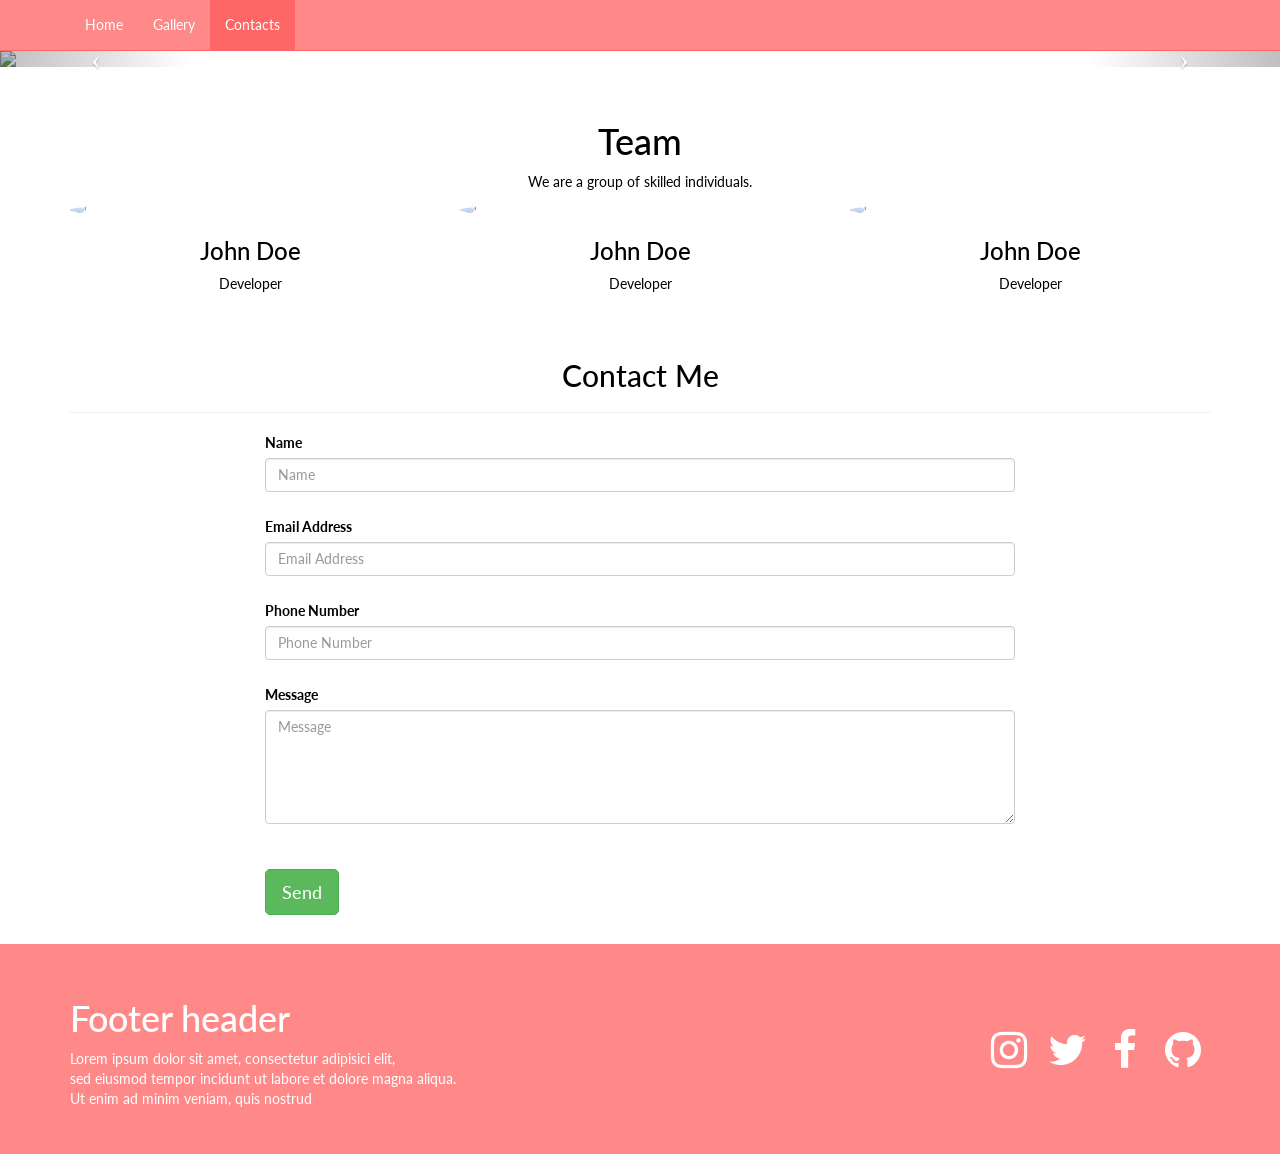
==== contacts.html @ 43731287 "Create contacts.html" ====
<html><head>
    <meta charset="utf-8">
    <meta name="viewport" content="width=device-width, initial-scale=1">
    <script type="text/javascript" src="http://cdnjs.cloudflare.com/ajax/libs/jquery/2.0.3/jquery.min.js"></script>
    <script type="text/javascript" src="http://netdna.bootstrapcdn.com/bootstrap/3.3.4/js/bootstrap.min.js"></script>
    <link href="http://cdnjs.cloudflare.com/ajax/libs/font-awesome/4.3.0/css/font-awesome.min.css" rel="stylesheet" type="text/css">
    <link href="index.css" rel="stylesheet" type="text/css">
  </head><body>
    <div class="navbar navbar-default navbar-static-top">
      <div class="container">
        <div class="navbar-header">
          <button type="button" class="navbar-toggle" data-toggle="collapse" data-target="#navbar-ex-collapse">
            <span class="sr-only">Toggle navigation</span>
            <span class="icon-bar"></span>
            <span class="icon-bar"></span>
            <span class="icon-bar"></span>
          </button>
        </div>
        <div class="collapse navbar-collapse" id="navbar-ex-collapse">
          <ul class="nav navbar-left navbar-nav">
            <li class="">
              <a href="index.html">Home</a>
            </li>
            <li>
              <a href="gallery.html">Gallery</a>
            </li>
            <li class="active">
              <a href="#">Contacts</a>
            </li>
          </ul>
        </div>
      </div>
    </div>
    <div id="fullcarousel-example" data-interval="false" class="carousel slide" data-ride="carousel">
      <div class="carousel-inner">
        <div class="item">
          <img src="images/beautiful-night-city.jpeg">
          <div class="carousel-caption">
            <h2>Title</h2>
            <p>Description</p>
          </div>
        </div>
        <div class="item">
          <img src="images/beautiful-viking-ship.jpg">
          <div class="carousel-caption">
            <h2>Title</h2>
            <p>Description</p>
          </div>
        </div>
        <div class="item active">
          <img src="images/green-yellow-field.jpg">
          <div class="carousel-caption">
            <h2>Title</h2>
            <p>Description</p>
          </div>
        </div>
      </div>
      <a class="left carousel-control" href="#fullcarousel-example" data-slide="prev"><i class="icon-prev fa fa-angle-left"></i></a>
      <a class="right carousel-control" href="#fullcarousel-example" data-slide="next"><i class="icon-next fa fa-angle-right"></i></a>
    </div>
    <div class="section">
      <div class="container">
        <div class="row">
          <div class="col-md-12">
            <h1 class="text-center">Team</h1>
            <p class="text-center">We are a group of skilled individuals.</p>
          </div>
        </div>
        <div class="row">
          <div class="col-md-4">
            <img src="http://pingendo.github.io/pingendo-bootstrap/assets/user_placeholder.png" class="center-block img-circle img-responsive">
            <h3 class="text-center">John Doe</h3>
            <p class="text-center">Developer</p>
          </div>
          <div class="col-md-4">
            <img src="http://pingendo.github.io/pingendo-bootstrap/assets/user_placeholder.png" class="center-block img-circle img-responsive">
            <h3 class="text-center">John Doe</h3>
            <p class="text-center">Developer</p>
          </div>
          <div class="col-md-4">
            <img src="http://pingendo.github.io/pingendo-bootstrap/assets/user_placeholder.png" class="center-block img-circle img-responsive">
            <h3 class="text-center">John Doe</h3>
            <p class="text-center">Developer</p>
          </div>
        </div>
      </div>
    </div>
    <!-- Contact Section -->
    <section id="contact">
      <div class="container">
        <div class="row">
          <div class="col-lg-12 text-center">
            <h2>Contact Me</h2>
            <hr class="star-primary">
          </div>
        </div>
        <div class="row">
          <div class="col-lg-8 col-lg-offset-2">
            <!-- To configure the contact form email address, go to mail/contact_me.php
            and update the email address in the PHP file on line 19. -->
            <!-- The form should work on most web servers, but if the form is not
            working you may need to configure your web server differently. -->
            <form name="sentMessage" id="contactForm" novalidate="">
              <div class="row control-group">
                <div class="form-group col-xs-12 floating-label-form-group controls">
                  <label>Name</label>
                  <input type="text" class="form-control" placeholder="Name" id="name" required="" data-validation-required-message="Please enter your name.">
                  <p class="help-block text-danger"></p>
                </div>
              </div>
              <div class="row control-group">
                <div class="form-group col-xs-12 floating-label-form-group controls">
                  <label>Email Address</label>
                  <input type="email" class="form-control" placeholder="Email Address" id="email" required="" data-validation-required-message="Please enter your email address.">
                  <p class="help-block text-danger"></p>
                </div>
              </div>
              <div class="row control-group">
                <div class="form-group col-xs-12 floating-label-form-group controls">
                  <label>Phone Number</label>
                  <input type="tel" class="form-control" placeholder="Phone Number" id="phone" required="" data-validation-required-message="Please enter your phone number.">
                  <p class="help-block text-danger"></p>
                </div>
              </div>
              <div class="row control-group">
                <div class="form-group col-xs-12 floating-label-form-group controls">
                  <label>Message</label>
                  <textarea rows="5" class="form-control" placeholder="Message" id="message" required="" data-validation-required-message="Please enter a message."></textarea>
                  <p class="help-block text-danger"></p>
                </div>
              </div>
              <br>
              <div id="success"></div>
              <div class="row">
                <div class="form-group col-xs-12">
                  <button type="submit" class="btn btn-success btn-lg">Send</button>
                </div>
              </div>
            </form>
          </div>
        </div>
      </div>
    </section>
    <!-- Contact Section End -->
    <footer class="section section-primary">
      <div class="container">
        <div class="row">
          <div class="col-sm-6">
            <h1>Footer header</h1>
            <p>Lorem ipsum dolor sit amet, consectetur adipisici elit,
              <br>sed eiusmod tempor incidunt ut labore et dolore magna aliqua.
              <br>Ut enim ad minim veniam, quis nostrud</p>
          </div>
          <div class="col-sm-6">
            <p class="text-info text-right">
              <br>
              <br>
            </p>
            <div class="row">
              <div class="col-md-12 hidden-lg hidden-md hidden-sm text-left">
                <a href="#"><i class="fa fa-3x fa-fw fa-instagram text-inverse"></i></a>
                <a href="#"><i class="fa fa-3x fa-fw fa-twitter text-inverse"></i></a>
                <a href="#"><i class="fa fa-3x fa-fw fa-facebook text-inverse"></i></a>
                <a href="#"><i class="fa fa-3x fa-fw fa-github text-inverse"></i></a>
              </div>
            </div>
            <div class="row">
              <div class="col-md-12 hidden-xs text-right">
                <a href="#"><i class="fa fa-3x fa-fw fa-instagram text-inverse"></i></a>
                <a href="#"><i class="fa fa-3x fa-fw fa-twitter text-inverse"></i></a>
                <a href="#"><i class="fa fa-3x fa-fw fa-facebook text-inverse"></i></a>
                <a href="#"><i class="fa fa-3x fa-fw fa-github text-inverse"></i></a>
              </div>
            </div>
          </div>
        </div>
      </div>
    </footer>
  

</body></html>
---- index.css ----
@import url('https://fonts.googleapis.com/css?family=Lato|Lato');
/*!
 * Default theme for Pingendo 
 * Homepage: http://pingendo.com  
 * Copyright 2015 Pingendo 
 * Licensed under MIT 
 * Based on Bootstrap v3.3.4
*/
/* Add custom CSS classes here 
 * 
 * img {
 *   box-shadow : 0px 0px 10px black !important;
 * }
*/
/*! normalize.css v3.0.2 | MIT License | git.io/normalize */
html {
  font-family: sans-serif;
  -ms-text-size-adjust: 100%;
  -webkit-text-size-adjust: 100%;
}
body {
  margin: 0;
}
article,
aside,
details,
figcaption,
figure,
footer,
header,
hgroup,
main,
menu,
nav,
section,
summary {
  display: block;
}
audio,
canvas,
progress,
video {
  display: inline-block;
  vertical-align: baseline;
}
audio:not([controls]) {
  display: none;
  height: 0;
}
[hidden],
template {
  display: none;
}
a {
  background-color: transparent;
}
a:active,
a:hover {
  outline: 0;
}
abbr[title] {
  border-bottom: 1px dotted;
}
b,
strong {
  font-weight: bold;
}
dfn {
  font-style: italic;
}
h1 {
  font-size: 2em;
  margin: 0.67em 0;
}
mark {
  background: #ff0;
  color: #000;
}
small {
  font-size: 80%;
}
sub,
sup {
  font-size: 75%;
  line-height: 0;
  position: relative;
  vertical-align: baseline;
}
sup {
  top: -0.5em;
}
sub {
  bottom: -0.25em;
}
img {
  border: 0;
}
svg:not(:root) {
  overflow: hidden;
}
figure {
  margin: 1em 40px;
}
hr {
  -moz-box-sizing: content-box;
  box-sizing: content-box;
  height: 0;
}
pre {
  overflow: auto;
}
code,
kbd,
pre,
samp {
  font-family: monospace, monospace;
  font-size: 1em;
}
button,
input,
optgroup,
select,
textarea {
  color: inherit;
  font: inherit;
  margin: 0;
}
button {
  overflow: visible;
}
button,
select {
  text-transform: none;
}
button,
html input[type="button"],
input[type="reset"],
input[type="submit"] {
  -webkit-appearance: button;
  cursor: pointer;
}
button[disabled],
html input[disabled] {
  cursor: default;
}
button::-moz-focus-inner,
input::-moz-focus-inner {
  border: 0;
  padding: 0;
}
input {
  line-height: normal;
}
input[type="checkbox"],
input[type="radio"] {
  box-sizing: border-box;
  padding: 0;
}
input[type="number"]::-webkit-inner-spin-button,
input[type="number"]::-webkit-outer-spin-button {
  height: auto;
}
input[type="search"] {
  -webkit-appearance: textfield;
  -moz-box-sizing: content-box;
  -webkit-box-sizing: content-box;
  box-sizing: content-box;
}
input[type="search"]::-webkit-search-cancel-button,
input[type="search"]::-webkit-search-decoration {
  -webkit-appearance: none;
}
fieldset {
  border: 1px solid #c0c0c0;
  margin: 0 2px;
  padding: 0.35em 0.625em 0.75em;
}
legend {
  border: 0;
  padding: 0;
}
textarea {
  overflow: auto;
}
optgroup {
  font-weight: bold;
}
table {
  border-collapse: collapse;
  border-spacing: 0;
}
td,
th {
  padding: 0;
}
/*! Source: https://github.com/h5bp/html5-boilerplate/blob/master/src/css/main.css */
@media print {
  *,
  *:before,
  *:after {
    background: transparent !important;
    color: #000 !important;
    box-shadow: none !important;
    text-shadow: none !important;
  }
  a,
  a:visited {
    text-decoration: underline;
  }
  a[href]:after {
    content: " (" attr(href) ")";
  }
  abbr[title]:after {
    content: " (" attr(title) ")";
  }
  a[href^="#"]:after,
  a[href^="javascript:"]:after {
    content: "";
  }
  pre,
  blockquote {
    border: 1px solid #999;
    page-break-inside: avoid;
  }
  thead {
    display: table-header-group;
  }
  tr,
  img {
    page-break-inside: avoid;
  }
  img {
    max-width: 100% !important;
  }
  p,
  h2,
  h3 {
    orphans: 3;
    widows: 3;
  }
  h2,
  h3 {
    page-break-after: avoid;
  }
  select {
    background: #fff !important;
  }
  .navbar {
    display: none;
  }
  .btn > .caret,
  .dropup > .btn > .caret {
    border-top-color: #000 !important;
  }
  .label {
    border: 1px solid #000;
  }
  .table {
    border-collapse: collapse !important;
  }
  .table td,
  .table th {
    background-color: #fff !important;
  }
  .table-bordered th,
  .table-bordered td {
    border: 1px solid #ddd !important;
  }
}
@font-face {
  font-family: 'Glyphicons Halflings';
  src: url('../fonts/glyphicons-halflings-regular.eot');
  src: url('../fonts/glyphicons-halflings-regular.eot?#iefix') format('embedded-opentype'), url('../fonts/glyphicons-halflings-regular.woff2') format('woff2'), url('../fonts/glyphicons-halflings-regular.woff') format('woff'), url('../fonts/glyphicons-halflings-regular.ttf') format('truetype'), url('../fonts/glyphicons-halflings-regular.svg#glyphicons_halflingsregular') format('svg');
}
.glyphicon {
  position: relative;
  top: 1px;
  display: inline-block;
  font-family: 'Glyphicons Halflings';
  font-style: normal;
  font-weight: normal;
  line-height: 1;
  -webkit-font-smoothing: antialiased;
  -moz-osx-font-smoothing: grayscale;
}
.glyphicon-asterisk:before {
  content: "\2a";
}
.glyphicon-plus:before {
  content: "\2b";
}
.glyphicon-euro:before,
.glyphicon-eur:before {
  content: "\20ac";
}
.glyphicon-minus:before {
  content: "\2212";
}
.glyphicon-cloud:before {
  content: "\2601";
}
.glyphicon-envelope:before {
  content: "\2709";
}
.glyphicon-pencil:before {
  content: "\270f";
}
.glyphicon-glass:before {
  content: "\e001";
}
.glyphicon-music:before {
  content: "\e002";
}
.glyphicon-search:before {
  content: "\e003";
}
.glyphicon-heart:before {
  content: "\e005";
}
.glyphicon-star:before {
  content: "\e006";
}
.glyphicon-star-empty:before {
  content: "\e007";
}
.glyphicon-user:before {
  content: "\e008";
}
.glyphicon-film:before {
  content: "\e009";
}
.glyphicon-th-large:before {
  content: "\e010";
}
.glyphicon-th:before {
  content: "\e011";
}
.glyphicon-th-list:before {
  content: "\e012";
}
.glyphicon-ok:before {
  content: "\e013";
}
.glyphicon-remove:before {
  content: "\e014";
}
.glyphicon-zoom-in:before {
  content: "\e015";
}
.glyphicon-zoom-out:before {
  content: "\e016";
}
.glyphicon-off:before {
  content: "\e017";
}
.glyphicon-signal:before {
  content: "\e018";
}
.glyphicon-cog:before {
  content: "\e019";
}
.glyphicon-trash:before {
  content: "\e020";
}
.glyphicon-home:before {
  content: "\e021";
}
.glyphicon-file:before {
  content: "\e022";
}
.glyphicon-time:before {
  content: "\e023";
}
.glyphicon-road:before {
  content: "\e024";
}
.glyphicon-download-alt:before {
  content: "\e025";
}
.glyphicon-download:before {
  content: "\e026";
}
.glyphicon-upload:before {
  content: "\e027";
}
.glyphicon-inbox:before {
  content: "\e028";
}
.glyphicon-play-circle:before {
  content: "\e029";
}
.glyphicon-repeat:before {
  content: "\e030";
}
.glyphicon-refresh:before {
  content: "\e031";
}
.glyphicon-list-alt:before {
  content: "\e032";
}
.glyphicon-lock:before {
  content: "\e033";
}
.glyphicon-flag:before {
  content: "\e034";
}
.glyphicon-headphones:before {
  content: "\e035";
}
.glyphicon-volume-off:before {
  content: "\e036";
}
.glyphicon-volume-down:before {
  content: "\e037";
}
.glyphicon-volume-up:before {
  content: "\e038";
}
.glyphicon-qrcode:before {
  content: "\e039";
}
.glyphicon-barcode:before {
  content: "\e040";
}
.glyphicon-tag:before {
  content: "\e041";
}
.glyphicon-tags:before {
  content: "\e042";
}
.glyphicon-book:before {
  content: "\e043";
}
.glyphicon-bookmark:before {
  content: "\e044";
}
.glyphicon-print:before {
  content: "\e045";
}
.glyphicon-camera:before {
  content: "\e046";
}
.glyphicon-font:before {
  content: "\e047";
}
.glyphicon-bold:before {
  content: "\e048";
}
.glyphicon-italic:before {
  content: "\e049";
}
.glyphicon-text-height:before {
  content: "\e050";
}
.glyphicon-text-width:before {
  content: "\e051";
}
.glyphicon-align-left:before {
  content: "\e052";
}
.glyphicon-align-center:before {
  content: "\e053";
}
.glyphicon-align-right:before {
  content: "\e054";
}
.glyphicon-align-justify:before {
  content: "\e055";
}
.glyphicon-list:before {
  content: "\e056";
}
.glyphicon-indent-left:before {
  content: "\e057";
}
.glyphicon-indent-right:before {
  content: "\e058";
}
.glyphicon-facetime-video:before {
  content: "\e059";
}
.glyphicon-picture:before {
  content: "\e060";
}
.glyphicon-map-marker:before {
  content: "\e062";
}
.glyphicon-adjust:before {
  content: "\e063";
}
.glyphicon-tint:before {
  content: "\e064";
}
.glyphicon-edit:before {
  content: "\e065";
}
.glyphicon-share:before {
  content: "\e066";
}
.glyphicon-check:before {
  content: "\e067";
}
.glyphicon-move:before {
  content: "\e068";
}
.glyphicon-step-backward:before {
  content: "\e069";
}
.glyphicon-fast-backward:before {
  content: "\e070";
}
.glyphicon-backward:before {
  content: "\e071";
}
.glyphicon-play:before {
  content: "\e072";
}
.glyphicon-pause:before {
  content: "\e073";
}
.glyphicon-stop:before {
  content: "\e074";
}
.glyphicon-forward:before {
  content: "\e075";
}
.glyphicon-fast-forward:before {
  content: "\e076";
}
.glyphicon-step-forward:before {
  content: "\e077";
}
.glyphicon-eject:before {
  content: "\e078";
}
.glyphicon-chevron-left:before {
  content: "\e079";
}
.glyphicon-chevron-right:before {
  content: "\e080";
}
.glyphicon-plus-sign:before {
  content: "\e081";
}
.glyphicon-minus-sign:before {
  content: "\e082";
}
.glyphicon-remove-sign:before {
  content: "\e083";
}
.glyphicon-ok-sign:before {
  content: "\e084";
}
.glyphicon-question-sign:before {
  content: "\e085";
}
.glyphicon-info-sign:before {
  content: "\e086";
}
.glyphicon-screenshot:before {
  content: "\e087";
}
.glyphicon-remove-circle:before {
  content: "\e088";
}
.glyphicon-ok-circle:before {
  content: "\e089";
}
.glyphicon-ban-circle:before {
  content: "\e090";
}
.glyphicon-arrow-left:before {
  content: "\e091";
}
.glyphicon-arrow-right:before {
  content: "\e092";
}
.glyphicon-arrow-up:before {
  content: "\e093";
}
.glyphicon-arrow-down:before {
  content: "\e094";
}
.glyphicon-share-alt:before {
  content: "\e095";
}
.glyphicon-resize-full:before {
  content: "\e096";
}
.glyphicon-resize-small:before {
  content: "\e097";
}
.glyphicon-exclamation-sign:before {
  content: "\e101";
}
.glyphicon-gift:before {
  content: "\e102";
}
.glyphicon-leaf:before {
  content: "\e103";
}
.glyphicon-fire:before {
  content: "\e104";
}
.glyphicon-eye-open:before {
  content: "\e105";
}
.glyphicon-eye-close:before {
  content: "\e106";
}
.glyphicon-warning-sign:before {
  content: "\e107";
}
.glyphicon-plane:before {
  content: "\e108";
}
.glyphicon-calendar:before {
  content: "\e109";
}
.glyphicon-random:before {
  content: "\e110";
}
.glyphicon-comment:before {
  content: "\e111";
}
.glyphicon-magnet:before {
  content: "\e112";
}
.glyphicon-chevron-up:before {
  content: "\e113";
}
.glyphicon-chevron-down:before {
  content: "\e114";
}
.glyphicon-retweet:before {
  content: "\e115";
}
.glyphicon-shopping-cart:before {
  content: "\e116";
}
.glyphicon-folder-close:before {
  content: "\e117";
}
.glyphicon-folder-open:before {
  content: "\e118";
}
.glyphicon-resize-vertical:before {
  content: "\e119";
}
.glyphicon-resize-horizontal:before {
  content: "\e120";
}
.glyphicon-hdd:before {
  content: "\e121";
}
.glyphicon-bullhorn:before {
  content: "\e122";
}
.glyphicon-bell:before {
  content: "\e123";
}
.glyphicon-certificate:before {
  content: "\e124";
}
.glyphicon-thumbs-up:before {
  content: "\e125";
}
.glyphicon-thumbs-down:before {
  content: "\e126";
}
.glyphicon-hand-right:before {
  content: "\e127";
}
.glyphicon-hand-left:before {
  content: "\e128";
}
.glyphicon-hand-up:before {
  content: "\e129";
}
.glyphicon-hand-down:before {
  content: "\e130";
}
.glyphicon-circle-arrow-right:before {
  content: "\e131";
}
.glyphicon-circle-arrow-left:before {
  content: "\e132";
}
.glyphicon-circle-arrow-up:before {
  content: "\e133";
}
.glyphicon-circle-arrow-down:before {
  content: "\e134";
}
.glyphicon-globe:before {
  content: "\e135";
}
.glyphicon-wrench:before {
  content: "\e136";
}
.glyphicon-tasks:before {
  content: "\e137";
}
.glyphicon-filter:before {
  content: "\e138";
}
.glyphicon-briefcase:before {
  content: "\e139";
}
.glyphicon-fullscreen:before {
  content: "\e140";
}
.glyphicon-dashboard:before {
  content: "\e141";
}
.glyphicon-paperclip:before {
  content: "\e142";
}
.glyphicon-heart-empty:before {
  content: "\e143";
}
.glyphicon-link:before {
  content: "\e144";
}
.glyphicon-phone:before {
  content: "\e145";
}
.glyphicon-pushpin:before {
  content: "\e146";
}
.glyphicon-usd:before {
  content: "\e148";
}
.glyphicon-gbp:before {
  content: "\e149";
}
.glyphicon-sort:before {
  content: "\e150";
}
.glyphicon-sort-by-alphabet:before {
  content: "\e151";
}
.glyphicon-sort-by-alphabet-alt:before {
  content: "\e152";
}
.glyphicon-sort-by-order:before {
  content: "\e153";
}
.glyphicon-sort-by-order-alt:before {
  content: "\e154";
}
.glyphicon-sort-by-attributes:before {
  content: "\e155";
}
.glyphicon-sort-by-attributes-alt:before {
  content: "\e156";
}
.glyphicon-unchecked:before {
  content: "\e157";
}
.glyphicon-expand:before {
  content: "\e158";
}
.glyphicon-collapse-down:before {
  content: "\e159";
}
.glyphicon-collapse-up:before {
  content: "\e160";
}
.glyphicon-log-in:before {
  content: "\e161";
}
.glyphicon-flash:before {
  content: "\e162";
}
.glyphicon-log-out:before {
  content: "\e163";
}
.glyphicon-new-window:before {
  content: "\e164";
}
.glyphicon-record:before {
  content: "\e165";
}
.glyphicon-save:before {
  content: "\e166";
}
.glyphicon-open:before {
  content: "\e167";
}
.glyphicon-saved:before {
  content: "\e168";
}
.glyphicon-import:before {
  content: "\e169";
}
.glyphicon-export:before {
  content: "\e170";
}
.glyphicon-send:before {
  content: "\e171";
}
.glyphicon-floppy-disk:before {
  content: "\e172";
}
.glyphicon-floppy-saved:before {
  content: "\e173";
}
.glyphicon-floppy-remove:before {
  content: "\e174";
}
.glyphicon-floppy-save:before {
  content: "\e175";
}
.glyphicon-floppy-open:before {
  content: "\e176";
}
.glyphicon-credit-card:before {
  content: "\e177";
}
.glyphicon-transfer:before {
  content: "\e178";
}
.glyphicon-cutlery:before {
  content: "\e179";
}
.glyphicon-header:before {
  content: "\e180";
}
.glyphicon-compressed:before {
  content: "\e181";
}
.glyphicon-earphone:before {
  content: "\e182";
}
.glyphicon-phone-alt:before {
  content: "\e183";
}
.glyphicon-tower:before {
  content: "\e184";
}
.glyphicon-stats:before {
  content: "\e185";
}
.glyphicon-sd-video:before {
  content: "\e186";
}
.glyphicon-hd-video:before {
  content: "\e187";
}
.glyphicon-subtitles:before {
  content: "\e188";
}
.glyphicon-sound-stereo:before {
  content: "\e189";
}
.glyphicon-sound-dolby:before {
  content: "\e190";
}
.glyphicon-sound-5-1:before {
  content: "\e191";
}
.glyphicon-sound-6-1:before {
  content: "\e192";
}
.glyphicon-sound-7-1:before {
  content: "\e193";
}
.glyphicon-copyright-mark:before {
  content: "\e194";
}
.glyphicon-registration-mark:before {
  content: "\e195";
}
.glyphicon-cloud-download:before {
  content: "\e197";
}
.glyphicon-cloud-upload:before {
  content: "\e198";
}
.glyphicon-tree-conifer:before {
  content: "\e199";
}
.glyphicon-tree-deciduous:before {
  content: "\e200";
}
.glyphicon-cd:before {
  content: "\e201";
}
.glyphicon-save-file:before {
  content: "\e202";
}
.glyphicon-open-file:before {
  content: "\e203";
}
.glyphicon-level-up:before {
  content: "\e204";
}
.glyphicon-copy:before {
  content: "\e205";
}
.glyphicon-paste:before {
  content: "\e206";
}
.glyphicon-alert:before {
  content: "\e209";
}
.glyphicon-equalizer:before {
  content: "\e210";
}
.glyphicon-king:before {
  content: "\e211";
}
.glyphicon-queen:before {
  content: "\e212";
}
.glyphicon-pawn:before {
  content: "\e213";
}
.glyphicon-bishop:before {
  content: "\e214";
}
.glyphicon-knight:before {
  content: "\e215";
}
.glyphicon-baby-formula:before {
  content: "\e216";
}
.glyphicon-tent:before {
  content: "\26fa";
}
.glyphicon-blackboard:before {
  content: "\e218";
}
.glyphicon-bed:before {
  content: "\e219";
}
.glyphicon-apple:before {
  content: "\f8ff";
}
.glyphicon-erase:before {
  content: "\e221";
}
.glyphicon-hourglass:before {
  content: "\231b";
}
.glyphicon-lamp:before {
  content: "\e223";
}
.glyphicon-duplicate:before {
  content: "\e224";
}
.glyphicon-piggy-bank:before {
  content: "\e225";
}
.glyphicon-scissors:before {
  content: "\e226";
}
.glyphicon-bitcoin:before {
  content: "\e227";
}
.glyphicon-btc:before {
  content: "\e227";
}
.glyphicon-xbt:before {
  content: "\e227";
}
.glyphicon-yen:before {
  content: "\00a5";
}
.glyphicon-jpy:before {
  content: "\00a5";
}
.glyphicon-ruble:before {
  content: "\20bd";
}
.glyphicon-rub:before {
  content: "\20bd";
}
.glyphicon-scale:before {
  content: "\e230";
}
.glyphicon-ice-lolly:before {
  content: "\e231";
}
.glyphicon-ice-lolly-tasted:before {
  content: "\e232";
}
.glyphicon-education:before {
  content: "\e233";
}
.glyphicon-option-horizontal:before {
  content: "\e234";
}
.glyphicon-option-vertical:before {
  content: "\e235";
}
.glyphicon-menu-hamburger:before {
  content: "\e236";
}
.glyphicon-modal-window:before {
  content: "\e237";
}
.glyphicon-oil:before {
  content: "\e238";
}
.glyphicon-grain:before {
  content: "\e239";
}
.glyphicon-sunglasses:before {
  content: "\e240";
}
.glyphicon-text-size:before {
  content: "\e241";
}
.glyphicon-text-color:before {
  content: "\e242";
}
.glyphicon-text-background:before {
  content: "\e243";
}
.glyphicon-object-align-top:before {
  content: "\e244";
}
.glyphicon-object-align-bottom:before {
  content: "\e245";
}
.glyphicon-object-align-horizontal:before {
  content: "\e246";
}
.glyphicon-object-align-left:before {
  content: "\e247";
}
.glyphicon-object-align-vertical:before {
  content: "\e248";
}
.glyphicon-object-align-right:before {
  content: "\e249";
}
.glyphicon-triangle-right:before {
  content: "\e250";
}
.glyphicon-triangle-left:before {
  content: "\e251";
}
.glyphicon-triangle-bottom:before {
  content: "\e252";
}
.glyphicon-triangle-top:before {
  content: "\e253";
}
.glyphicon-console:before {
  content: "\e254";
}
.glyphicon-superscript:before {
  content: "\e255";
}
.glyphicon-subscript:before {
  content: "\e256";
}
.glyphicon-menu-left:before {
  content: "\e257";
}
.glyphicon-menu-right:before {
  content: "\e258";
}
.glyphicon-menu-down:before {
  content: "\e259";
}
.glyphicon-menu-up:before {
  content: "\e260";
}
* {
  -webkit-box-sizing: border-box;
  -moz-box-sizing: border-box;
  box-sizing: border-box;
}
*:before,
*:after {
  -webkit-box-sizing: border-box;
  -moz-box-sizing: border-box;
  box-sizing: border-box;
}
html {
  font-size: 10px;
  -webkit-tap-highlight-color: rgba(0, 0, 0, 0);
}
body {
  font-family: Lato;
  font-size: 14px;
  line-height: 1.42857143;
  color: #000000;
  background-color: #ffffff;
}
input,
button,
select,
textarea {
  font-family: inherit;
  font-size: inherit;
  line-height: inherit;
}
a {
  color: #ff8888;
  text-decoration: none;
}
a:hover,
a:focus {
  color: #ff3b3b;
  text-decoration: underline;
}
a:focus {
  outline: thin dotted;
  outline: 5px auto -webkit-focus-ring-color;
  outline-offset: -2px;
}
figure {
  margin: 0;
}
img {
  vertical-align: middle;
}
.img-responsive,
.thumbnail > img,
.thumbnail a > img,
.carousel-inner > .item > img,
.carousel-inner > .item > a > img {
  display: block;
  max-width: 100%;
  height: auto;
}
.img-rounded {
  border-radius: 5px;
}
.img-thumbnail {
  padding: 4px;
  line-height: 1.42857143;
  background-color: #ffffff;
  border: 1px solid #dddddd;
  border-radius: 4px;
  -webkit-transition: all 0.2s ease-in-out;
  -o-transition: all 0.2s ease-in-out;
  transition: all 0.2s ease-in-out;
  display: inline-block;
  max-width: 100%;
  height: auto;
}
.img-circle {
  border-radius: 50%;
}
hr {
  margin-top: 20px;
  margin-bottom: 20px;
  border: 0;
  border-top: 1px solid #eeeeee;
}
.sr-only {
  position: absolute;
  width: 1px;
  height: 1px;
  margin: -1px;
  padding: 0;
  overflow: hidden;
  clip: rect(0, 0, 0, 0);
  border: 0;
}
.sr-only-focusable:active,
.sr-only-focusable:focus {
  position: static;
  width: auto;
  height: auto;
  margin: 0;
  overflow: visible;
  clip: auto;
}
[role="button"] {
  cursor: pointer;
}
h1,
h2,
h3,
h4,
h5,
h6,
.h1,
.h2,
.h3,
.h4,
.h5,
.h6 {
  font-family: Lato;
  font-weight: 500;
  line-height: 1.1;
  color: inherit;
}
h1 small,
h2 small,
h3 small,
h4 small,
h5 small,
h6 small,
.h1 small,
.h2 small,
.h3 small,
.h4 small,
.h5 small,
.h6 small,
h1 .small,
h2 .small,
h3 .small,
h4 .small,
h5 .small,
h6 .small,
.h1 .small,
.h2 .small,
.h3 .small,
.h4 .small,
.h5 .small,
.h6 .small {
  font-weight: normal;
  line-height: 1;
  color: #777777;
}
h1,
.h1,
h2,
.h2,
h3,
.h3 {
  margin-top: 20px;
  margin-bottom: 10px;
}
h1 small,
.h1 small,
h2 small,
.h2 small,
h3 small,
.h3 small,
h1 .small,
.h1 .small,
h2 .small,
.h2 .small,
h3 .small,
.h3 .small {
  font-size: 65%;
}
h4,
.h4,
h5,
.h5,
h6,
.h6 {
  margin-top: 10px;
  margin-bottom: 10px;
}
h4 small,
.h4 small,
h5 small,
.h5 small,
h6 small,
.h6 small,
h4 .small,
.h4 .small,
h5 .small,
.h5 .small,
h6 .small,
.h6 .small {
  font-size: 75%;
}
h1,
.h1 {
  font-size: 36px;
}
h2,
.h2 {
  font-size: 30px;
}
h3,
.h3 {
  font-size: 24px;
}
h4,
.h4 {
  font-size: 18px;
}
h5,
.h5 {
  font-size: 14px;
}
h6,
.h6 {
  font-size: 12px;
}
p {
  margin: 0 0 10px;
}
.lead {
  margin-bottom: 20px;
  font-size: 16px;
  font-weight: 300;
  line-height: 1.4;
}
@media (min-width: 768px) {
  .lead {
    font-size: 21px;
  }
}
small,
.small {
  font-size: 85%;
}
mark,
.mark {
  background-color: #f8d9ac;
  padding: .2em;
}
.text-left {
  text-align: left;
}
.text-right {
  text-align: right;
}
.text-center {
  text-align: center;
}
.text-justify {
  text-align: justify;
}
.text-nowrap {
  white-space: nowrap;
}
.text-lowercase {
  text-transform: lowercase;
}
.text-uppercase {
  text-transform: uppercase;
}
.text-capitalize {
  text-transform: capitalize;
}
.text-muted {
  color: #777777;
}
.text-primary {
  color: #ff8888;
}
a.text-primary:hover {
  color: #ff5555;
}
.text-success {
  color: #5cb85c;
}
a.text-success:hover {
  color: #449d44;
}
.text-info {
  color: #5bc0de;
}
a.text-info:hover {
  color: #31b0d5;
}
.text-warning {
  color: #f0ad4e;
}
a.text-warning:hover {
  color: #ec971f;
}
.text-danger {
  color: #d9534f;
}
a.text-danger:hover {
  color: #c9302c;
}
.bg-primary {
  color: #fff;
  background-color: #ff8888;
}
a.bg-primary:hover {
  background-color: #ff5555;
}
.bg-success {
  background-color: #a3d7a3;
}
a.bg-success:hover {
  background-color: #80c780;
}
.bg-info {
  background-color: #b0e1ef;
}
a.bg-info:hover {
  background-color: #85d0e7;
}
.bg-warning {
  background-color: #f8d9ac;
}
a.bg-warning:hover {
  background-color: #f4c37d;
}
.bg-danger {
  background-color: #eba5a3;
}
a.bg-danger:hover {
  background-color: #e27c79;
}
.page-header {
  padding-bottom: 9px;
  margin: 40px 0 20px;
  border-bottom: 1px solid #eeeeee;
}
ul,
ol {
  margin-top: 0;
  margin-bottom: 10px;
}
ul ul,
ol ul,
ul ol,
ol ol {
  margin-bottom: 0;
}
.list-unstyled {
  padding-left: 0;
  list-style: none;
}
.list-inline {
  padding-left: 0;
  list-style: none;
  margin-left: -5px;
}
.list-inline > li {
  display: inline-block;
  padding-left: 5px;
  padding-right: 5px;
}
dl {
  margin-top: 0;
  margin-bottom: 20px;
}
dt,
dd {
  line-height: 1.42857143;
}
dt {
  font-weight: bold;
}
dd {
  margin-left: 0;
}
@media (min-width: 768px) {
  .dl-horizontal dt {
    float: left;
    width: 160px;
    clear: left;
    text-align: right;
    overflow: hidden;
    text-overflow: ellipsis;
    white-space: nowrap;
  }
  .dl-horizontal dd {
    margin-left: 180px;
  }
}
abbr[title],
abbr[data-original-title] {
  cursor: help;
  border-bottom: 1px dotted #777777;
}
.initialism {
  font-size: 90%;
  text-transform: uppercase;
}
blockquote {
  padding: 10px 20px;
  margin: 0 0 20px;
  font-size: 17.5px;
  border-left: 5px solid #eeeeee;
}
blockquote p:last-child,
blockquote ul:last-child,
blockquote ol:last-child {
  margin-bottom: 0;
}
blockquote footer,
blockquote small,
blockquote .small {
  display: block;
  font-size: 80%;
  line-height: 1.42857143;
  color: #777777;
}
blockquote footer:before,
blockquote small:before,
blockquote .small:before {
  content: '\2014 \00A0';
}
.blockquote-reverse,
blockquote.pull-right {
  padding-right: 15px;
  padding-left: 0;
  border-right: 5px solid #eeeeee;
  border-left: 0;
  text-align: right;
}
.blockquote-reverse footer:before,
blockquote.pull-right footer:before,
.blockquote-reverse small:before,
blockquote.pull-right small:before,
.blockquote-reverse .small:before,
blockquote.pull-right .small:before {
  content: '';
}
.blockquote-reverse footer:after,
blockquote.pull-right footer:after,
.blockquote-reverse small:after,
blockquote.pull-right small:after,
.blockquote-reverse .small:after,
blockquote.pull-right .small:after {
  content: '\00A0 \2014';
}
address {
  margin-bottom: 20px;
  font-style: normal;
  line-height: 1.42857143;
}
code,
kbd,
pre,
samp {
  font-family: Menlo, Monaco, Consolas, "Courier New", monospace;
}
code {
  padding: 2px 4px;
  font-size: 90%;
  color: #c7254e;
  background-color: #f9f2f4;
  border-radius: 4px;
}
kbd {
  padding: 2px 4px;
  font-size: 90%;
  color: #ffffff;
  background-color: #333333;
  border-radius: 2px;
  box-shadow: inset 0 -1px 0 rgba(0, 0, 0, 0.25);
}
kbd kbd {
  padding: 0;
  font-size: 100%;
  font-weight: bold;
  box-shadow: none;
}
pre {
  display: block;
  padding: 9.5px;
  margin: 0 0 10px;
  font-size: 13px;
  line-height: 1.42857143;
  word-break: break-all;
  word-wrap: break-word;
  color: #333333;
  background-color: #f5f5f5;
  border: 1px solid #cccccc;
  border-radius: 4px;
}
pre code {
  padding: 0;
  font-size: inherit;
  color: inherit;
  white-space: pre-wrap;
  background-color: transparent;
  border-radius: 0;
}
.pre-scrollable {
  max-height: 340px;
  overflow-y: scroll;
}
.container {
  margin-right: auto;
  margin-left: auto;
  padding-left: 15px;
  padding-right: 15px;
}
@media (min-width: 768px) {
  .container {
    width: 750px;
  }
}
@media (min-width: 992px) {
  .container {
    width: 970px;
  }
}
@media (min-width: 1200px) {
  .container {
    width: 1170px;
  }
}
.container-fluid {
  margin-right: auto;
  margin-left: auto;
  padding-left: 15px;
  padding-right: 15px;
}
.row {
  margin-left: -15px;
  margin-right: -15px;
}
.col-xs-1, .col-sm-1, .col-md-1, .col-lg-1, .col-xs-2, .col-sm-2, .col-md-2, .col-lg-2, .col-xs-3, .col-sm-3, .col-md-3, .col-lg-3, .col-xs-4, .col-sm-4, .col-md-4, .col-lg-4, .col-xs-5, .col-sm-5, .col-md-5, .col-lg-5, .col-xs-6, .col-sm-6, .col-md-6, .col-lg-6, .col-xs-7, .col-sm-7, .col-md-7, .col-lg-7, .col-xs-8, .col-sm-8, .col-md-8, .col-lg-8, .col-xs-9, .col-sm-9, .col-md-9, .col-lg-9, .col-xs-10, .col-sm-10, .col-md-10, .col-lg-10, .col-xs-11, .col-sm-11, .col-md-11, .col-lg-11, .col-xs-12, .col-sm-12, .col-md-12, .col-lg-12 {
  position: relative;
  min-height: 1px;
  padding-left: 15px;
  padding-right: 15px;
}
.col-xs-1, .col-xs-2, .col-xs-3, .col-xs-4, .col-xs-5, .col-xs-6, .col-xs-7, .col-xs-8, .col-xs-9, .col-xs-10, .col-xs-11, .col-xs-12 {
  float: left;
}
.col-xs-12 {
  width: 100%;
}
.col-xs-11 {
  width: 91.66666667%;
}
.col-xs-10 {
  width: 83.33333333%;
}
.col-xs-9 {
  width: 75%;
}
.col-xs-8 {
  width: 66.66666667%;
}
.col-xs-7 {
  width: 58.33333333%;
}
.col-xs-6 {
  width: 50%;
}
.col-xs-5 {
  width: 41.66666667%;
}
.col-xs-4 {
  width: 33.33333333%;
}
.col-xs-3 {
  width: 25%;
}
.col-xs-2 {
  width: 16.66666667%;
}
.col-xs-1 {
  width: 8.33333333%;
}
.col-xs-pull-12 {
  right: 100%;
}
.col-xs-pull-11 {
  right: 91.66666667%;
}
.col-xs-pull-10 {
  right: 83.33333333%;
}
.col-xs-pull-9 {
  right: 75%;
}
.col-xs-pull-8 {
  right: 66.66666667%;
}
.col-xs-pull-7 {
  right: 58.33333333%;
}
.col-xs-pull-6 {
  right: 50%;
}
.col-xs-pull-5 {
  right: 41.66666667%;
}
.col-xs-pull-4 {
  right: 33.33333333%;
}
.col-xs-pull-3 {
  right: 25%;
}
.col-xs-pull-2 {
  right: 16.66666667%;
}
.col-xs-pull-1 {
  right: 8.33333333%;
}
.col-xs-pull-0 {
  right: auto;
}
.col-xs-push-12 {
  left: 100%;
}
.col-xs-push-11 {
  left: 91.66666667%;
}
.col-xs-push-10 {
  left: 83.33333333%;
}
.col-xs-push-9 {
  left: 75%;
}
.col-xs-push-8 {
  left: 66.66666667%;
}
.col-xs-push-7 {
  left: 58.33333333%;
}
.col-xs-push-6 {
  left: 50%;
}
.col-xs-push-5 {
  left: 41.66666667%;
}
.col-xs-push-4 {
  left: 33.33333333%;
}
.col-xs-push-3 {
  left: 25%;
}
.col-xs-push-2 {
  left: 16.66666667%;
}
.col-xs-push-1 {
  left: 8.33333333%;
}
.col-xs-push-0 {
  left: auto;
}
.col-xs-offset-12 {
  margin-left: 100%;
}
.col-xs-offset-11 {
  margin-left: 91.66666667%;
}
.col-xs-offset-10 {
  margin-left: 83.33333333%;
}
.col-xs-offset-9 {
  margin-left: 75%;
}
.col-xs-offset-8 {
  margin-left: 66.66666667%;
}
.col-xs-offset-7 {
  margin-left: 58.33333333%;
}
.col-xs-offset-6 {
  margin-left: 50%;
}
.col-xs-offset-5 {
  margin-left: 41.66666667%;
}
.col-xs-offset-4 {
  margin-left: 33.33333333%;
}
.col-xs-offset-3 {
  margin-left: 25%;
}
.col-xs-offset-2 {
  margin-left: 16.66666667%;
}
.col-xs-offset-1 {
  margin-left: 8.33333333%;
}
.col-xs-offset-0 {
  margin-left: 0%;
}
@media (min-width: 768px) {
  .col-sm-1, .col-sm-2, .col-sm-3, .col-sm-4, .col-sm-5, .col-sm-6, .col-sm-7, .col-sm-8, .col-sm-9, .col-sm-10, .col-sm-11, .col-sm-12 {
    float: left;
  }
  .col-sm-12 {
    width: 100%;
  }
  .col-sm-11 {
    width: 91.66666667%;
  }
  .col-sm-10 {
    width: 83.33333333%;
  }
  .col-sm-9 {
    width: 75%;
  }
  .col-sm-8 {
    width: 66.66666667%;
  }
  .col-sm-7 {
    width: 58.33333333%;
  }
  .col-sm-6 {
    width: 50%;
  }
  .col-sm-5 {
    width: 41.66666667%;
  }
  .col-sm-4 {
    width: 33.33333333%;
  }
  .col-sm-3 {
    width: 25%;
  }
  .col-sm-2 {
    width: 16.66666667%;
  }
  .col-sm-1 {
    width: 8.33333333%;
  }
  .col-sm-pull-12 {
    right: 100%;
  }
  .col-sm-pull-11 {
    right: 91.66666667%;
  }
  .col-sm-pull-10 {
    right: 83.33333333%;
  }
  .col-sm-pull-9 {
    right: 75%;
  }
  .col-sm-pull-8 {
    right: 66.66666667%;
  }
  .col-sm-pull-7 {
    right: 58.33333333%;
  }
  .col-sm-pull-6 {
    right: 50%;
  }
  .col-sm-pull-5 {
    right: 41.66666667%;
  }
  .col-sm-pull-4 {
    right: 33.33333333%;
  }
  .col-sm-pull-3 {
    right: 25%;
  }
  .col-sm-pull-2 {
    right: 16.66666667%;
  }
  .col-sm-pull-1 {
    right: 8.33333333%;
  }
  .col-sm-pull-0 {
    right: auto;
  }
  .col-sm-push-12 {
    left: 100%;
  }
  .col-sm-push-11 {
    left: 91.66666667%;
  }
  .col-sm-push-10 {
    left: 83.33333333%;
  }
  .col-sm-push-9 {
    left: 75%;
  }
  .col-sm-push-8 {
    left: 66.66666667%;
  }
  .col-sm-push-7 {
    left: 58.33333333%;
  }
  .col-sm-push-6 {
    left: 50%;
  }
  .col-sm-push-5 {
    left: 41.66666667%;
  }
  .col-sm-push-4 {
    left: 33.33333333%;
  }
  .col-sm-push-3 {
    left: 25%;
  }
  .col-sm-push-2 {
    left: 16.66666667%;
  }
  .col-sm-push-1 {
    left: 8.33333333%;
  }
  .col-sm-push-0 {
    left: auto;
  }
  .col-sm-offset-12 {
    margin-left: 100%;
  }
  .col-sm-offset-11 {
    margin-left: 91.66666667%;
  }
  .col-sm-offset-10 {
    margin-left: 83.33333333%;
  }
  .col-sm-offset-9 {
    margin-left: 75%;
  }
  .col-sm-offset-8 {
    margin-left: 66.66666667%;
  }
  .col-sm-offset-7 {
    margin-left: 58.33333333%;
  }
  .col-sm-offset-6 {
    margin-left: 50%;
  }
  .col-sm-offset-5 {
    margin-left: 41.66666667%;
  }
  .col-sm-offset-4 {
    margin-left: 33.33333333%;
  }
  .col-sm-offset-3 {
    margin-left: 25%;
  }
  .col-sm-offset-2 {
    margin-left: 16.66666667%;
  }
  .col-sm-offset-1 {
    margin-left: 8.33333333%;
  }
  .col-sm-offset-0 {
    margin-left: 0%;
  }
}
@media (min-width: 992px) {
  .col-md-1, .col-md-2, .col-md-3, .col-md-4, .col-md-5, .col-md-6, .col-md-7, .col-md-8, .col-md-9, .col-md-10, .col-md-11, .col-md-12 {
    float: left;
  }
  .col-md-12 {
    width: 100%;
  }
  .col-md-11 {
    width: 91.66666667%;
  }
  .col-md-10 {
    width: 83.33333333%;
  }
  .col-md-9 {
    width: 75%;
  }
  .col-md-8 {
    width: 66.66666667%;
  }
  .col-md-7 {
    width: 58.33333333%;
  }
  .col-md-6 {
    width: 50%;
  }
  .col-md-5 {
    width: 41.66666667%;
  }
  .col-md-4 {
    width: 33.33333333%;
  }
  .col-md-3 {
    width: 25%;
  }
  .col-md-2 {
    width: 16.66666667%;
  }
  .col-md-1 {
    width: 8.33333333%;
  }
  .col-md-pull-12 {
    right: 100%;
  }
  .col-md-pull-11 {
    right: 91.66666667%;
  }
  .col-md-pull-10 {
    right: 83.33333333%;
  }
  .col-md-pull-9 {
    right: 75%;
  }
  .col-md-pull-8 {
    right: 66.66666667%;
  }
  .col-md-pull-7 {
    right: 58.33333333%;
  }
  .col-md-pull-6 {
    right: 50%;
  }
  .col-md-pull-5 {
    right: 41.66666667%;
  }
  .col-md-pull-4 {
    right: 33.33333333%;
  }
  .col-md-pull-3 {
    right: 25%;
  }
  .col-md-pull-2 {
    right: 16.66666667%;
  }
  .col-md-pull-1 {
    right: 8.33333333%;
  }
  .col-md-pull-0 {
    right: auto;
  }
  .col-md-push-12 {
    left: 100%;
  }
  .col-md-push-11 {
    left: 91.66666667%;
  }
  .col-md-push-10 {
    left: 83.33333333%;
  }
  .col-md-push-9 {
    left: 75%;
  }
  .col-md-push-8 {
    left: 66.66666667%;
  }
  .col-md-push-7 {
    left: 58.33333333%;
  }
  .col-md-push-6 {
    left: 50%;
  }
  .col-md-push-5 {
    left: 41.66666667%;
  }
  .col-md-push-4 {
    left: 33.33333333%;
  }
  .col-md-push-3 {
    left: 25%;
  }
  .col-md-push-2 {
    left: 16.66666667%;
  }
  .col-md-push-1 {
    left: 8.33333333%;
  }
  .col-md-push-0 {
    left: auto;
  }
  .col-md-offset-12 {
    margin-left: 100%;
  }
  .col-md-offset-11 {
    margin-left: 91.66666667%;
  }
  .col-md-offset-10 {
    margin-left: 83.33333333%;
  }
  .col-md-offset-9 {
    margin-left: 75%;
  }
  .col-md-offset-8 {
    margin-left: 66.66666667%;
  }
  .col-md-offset-7 {
    margin-left: 58.33333333%;
  }
  .col-md-offset-6 {
    margin-left: 50%;
  }
  .col-md-offset-5 {
    margin-left: 41.66666667%;
  }
  .col-md-offset-4 {
    margin-left: 33.33333333%;
  }
  .col-md-offset-3 {
    margin-left: 25%;
  }
  .col-md-offset-2 {
    margin-left: 16.66666667%;
  }
  .col-md-offset-1 {
    margin-left: 8.33333333%;
  }
  .col-md-offset-0 {
    margin-left: 0%;
  }
}
@media (min-width: 1200px) {
  .col-lg-1, .col-lg-2, .col-lg-3, .col-lg-4, .col-lg-5, .col-lg-6, .col-lg-7, .col-lg-8, .col-lg-9, .col-lg-10, .col-lg-11, .col-lg-12 {
    float: left;
  }
  .col-lg-12 {
    width: 100%;
  }
  .col-lg-11 {
    width: 91.66666667%;
  }
  .col-lg-10 {
    width: 83.33333333%;
  }
  .col-lg-9 {
    width: 75%;
  }
  .col-lg-8 {
    width: 66.66666667%;
  }
  .col-lg-7 {
    width: 58.33333333%;
  }
  .col-lg-6 {
    width: 50%;
  }
  .col-lg-5 {
    width: 41.66666667%;
  }
  .col-lg-4 {
    width: 33.33333333%;
  }
  .col-lg-3 {
    width: 25%;
  }
  .col-lg-2 {
    width: 16.66666667%;
  }
  .col-lg-1 {
    width: 8.33333333%;
  }
  .col-lg-pull-12 {
    right: 100%;
  }
  .col-lg-pull-11 {
    right: 91.66666667%;
  }
  .col-lg-pull-10 {
    right: 83.33333333%;
  }
  .col-lg-pull-9 {
    right: 75%;
  }
  .col-lg-pull-8 {
    right: 66.66666667%;
  }
  .col-lg-pull-7 {
    right: 58.33333333%;
  }
  .col-lg-pull-6 {
    right: 50%;
  }
  .col-lg-pull-5 {
    right: 41.66666667%;
  }
  .col-lg-pull-4 {
    right: 33.33333333%;
  }
  .col-lg-pull-3 {
    right: 25%;
  }
  .col-lg-pull-2 {
    right: 16.66666667%;
  }
  .col-lg-pull-1 {
    right: 8.33333333%;
  }
  .col-lg-pull-0 {
    right: auto;
  }
  .col-lg-push-12 {
    left: 100%;
  }
  .col-lg-push-11 {
    left: 91.66666667%;
  }
  .col-lg-push-10 {
    left: 83.33333333%;
  }
  .col-lg-push-9 {
    left: 75%;
  }
  .col-lg-push-8 {
    left: 66.66666667%;
  }
  .col-lg-push-7 {
    left: 58.33333333%;
  }
  .col-lg-push-6 {
    left: 50%;
  }
  .col-lg-push-5 {
    left: 41.66666667%;
  }
  .col-lg-push-4 {
    left: 33.33333333%;
  }
  .col-lg-push-3 {
    left: 25%;
  }
  .col-lg-push-2 {
    left: 16.66666667%;
  }
  .col-lg-push-1 {
    left: 8.33333333%;
  }
  .col-lg-push-0 {
    left: auto;
  }
  .col-lg-offset-12 {
    margin-left: 100%;
  }
  .col-lg-offset-11 {
    margin-left: 91.66666667%;
  }
  .col-lg-offset-10 {
    margin-left: 83.33333333%;
  }
  .col-lg-offset-9 {
    margin-left: 75%;
  }
  .col-lg-offset-8 {
    margin-left: 66.66666667%;
  }
  .col-lg-offset-7 {
    margin-left: 58.33333333%;
  }
  .col-lg-offset-6 {
    margin-left: 50%;
  }
  .col-lg-offset-5 {
    margin-left: 41.66666667%;
  }
  .col-lg-offset-4 {
    margin-left: 33.33333333%;
  }
  .col-lg-offset-3 {
    margin-left: 25%;
  }
  .col-lg-offset-2 {
    margin-left: 16.66666667%;
  }
  .col-lg-offset-1 {
    margin-left: 8.33333333%;
  }
  .col-lg-offset-0 {
    margin-left: 0%;
  }
}
table {
  background-color: transparent;
}
caption {
  padding-top: 8px;
  padding-bottom: 8px;
  color: #777777;
  text-align: left;
}
th {
  text-align: left;
}
.table {
  width: 100%;
  max-width: 100%;
  margin-bottom: 20px;
}
.table > thead > tr > th,
.table > tbody > tr > th,
.table > tfoot > tr > th,
.table > thead > tr > td,
.table > tbody > tr > td,
.table > tfoot > tr > td {
  padding: 8px;
  line-height: 1.42857143;
  vertical-align: top;
  border-top: 1px solid #dddddd;
}
.table > thead > tr > th {
  vertical-align: bottom;
  border-bottom: 2px solid #dddddd;
}
.table > caption + thead > tr:first-child > th,
.table > colgroup + thead > tr:first-child > th,
.table > thead:first-child > tr:first-child > th,
.table > caption + thead > tr:first-child > td,
.table > colgroup + thead > tr:first-child > td,
.table > thead:first-child > tr:first-child > td {
  border-top: 0;
}
.table > tbody + tbody {
  border-top: 2px solid #dddddd;
}
.table .table {
  background-color: #ffffff;
}
.table-condensed > thead > tr > th,
.table-condensed > tbody > tr > th,
.table-condensed > tfoot > tr > th,
.table-condensed > thead > tr > td,
.table-condensed > tbody > tr > td,
.table-condensed > tfoot > tr > td {
  padding: 5px;
}
.table-bordered {
  border: 1px solid #dddddd;
}
.table-bordered > thead > tr > th,
.table-bordered > tbody > tr > th,
.table-bordered > tfoot > tr > th,
.table-bordered > thead > tr > td,
.table-bordered > tbody > tr > td,
.table-bordered > tfoot > tr > td {
  border: 1px solid #dddddd;
}
.table-bordered > thead > tr > th,
.table-bordered > thead > tr > td {
  border-bottom-width: 2px;
}
.table-striped > tbody > tr:nth-of-type(odd) {
  background-color: #f9f9f9;
}
.table-hover > tbody > tr:hover {
  background-color: #f5f5f5;
}
table col[class*="col-"] {
  position: static;
  float: none;
  display: table-column;
}
table td[class*="col-"],
table th[class*="col-"] {
  position: static;
  float: none;
  display: table-cell;
}
.table > thead > tr > td.active,
.table > tbody > tr > td.active,
.table > tfoot > tr > td.active,
.table > thead > tr > th.active,
.table > tbody > tr > th.active,
.table > tfoot > tr > th.active,
.table > thead > tr.active > td,
.table > tbody > tr.active > td,
.table > tfoot > tr.active > td,
.table > thead > tr.active > th,
.table > tbody > tr.active > th,
.table > tfoot > tr.active > th {
  background-color: #f5f5f5;
}
.table-hover > tbody > tr > td.active:hover,
.table-hover > tbody > tr > th.active:hover,
.table-hover > tbody > tr.active:hover > td,
.table-hover > tbody > tr:hover > .active,
.table-hover > tbody > tr.active:hover > th {
  background-color: #e8e8e8;
}
.table > thead > tr > td.success,
.table > tbody > tr > td.success,
.table > tfoot > tr > td.success,
.table > thead > tr > th.success,
.table > tbody > tr > th.success,
.table > tfoot > tr > th.success,
.table > thead > tr.success > td,
.table > tbody > tr.success > td,
.table > tfoot > tr.success > td,
.table > thead > tr.success > th,
.table > tbody > tr.success > th,
.table > tfoot > tr.success > th {
  background-color: #a3d7a3;
}
.table-hover > tbody > tr > td.success:hover,
.table-hover > tbody > tr > th.success:hover,
.table-hover > tbody > tr.success:hover > td,
.table-hover > tbody > tr:hover > .success,
.table-hover > tbody > tr.success:hover > th {
  background-color: #91cf91;
}
.table > thead > tr > td.info,
.table > tbody > tr > td.info,
.table > tfoot > tr > td.info,
.table > thead > tr > th.info,
.table > tbody > tr > th.info,
.table > tfoot > tr > th.info,
.table > thead > tr.info > td,
.table > tbody > tr.info > td,
.table > tfoot > tr.info > td,
.table > thead > tr.info > th,
.table > tbody > tr.info > th,
.table > tfoot > tr.info > th {
  background-color: #b0e1ef;
}
.table-hover > tbody > tr > td.info:hover,
.table-hover > tbody > tr > th.info:hover,
.table-hover > tbody > tr.info:hover > td,
.table-hover > tbody > tr:hover > .info,
.table-hover > tbody > tr.info:hover > th {
  background-color: #9bd8eb;
}
.table > thead > tr > td.warning,
.table > tbody > tr > td.warning,
.table > tfoot > tr > td.warning,
.table > thead > tr > th.warning,
.table > tbody > tr > th.warning,
.table > tfoot > tr > th.warning,
.table > thead > tr.warning > td,
.table > tbody > tr.warning > td,
.table > tfoot > tr.warning > td,
.table > thead > tr.warning > th,
.table > tbody > tr.warning > th,
.table > tfoot > tr.warning > th {
  background-color: #f8d9ac;
}
.table-hover > tbody > tr > td.warning:hover,
.table-hover > tbody > tr > th.warning:hover,
.table-hover > tbody > tr.warning:hover > td,
.table-hover > tbody > tr:hover > .warning,
.table-hover > tbody > tr.warning:hover > th {
  background-color: #f6ce95;
}
.table > thead > tr > td.danger,
.table > tbody > tr > td.danger,
.table > tfoot > tr > td.danger,
.table > thead > tr > th.danger,
.table > tbody > tr > th.danger,
.table > tfoot > tr > th.danger,
.table > thead > tr.danger > td,
.table > tbody > tr.danger > td,
.table > tfoot > tr.danger > td,
.table > thead > tr.danger > th,
.table > tbody > tr.danger > th,
.table > tfoot > tr.danger > th {
  background-color: #eba5a3;
}
.table-hover > tbody > tr > td.danger:hover,
.table-hover > tbody > tr > th.danger:hover,
.table-hover > tbody > tr.danger:hover > td,
.table-hover > tbody > tr:hover > .danger,
.table-hover > tbody > tr.danger:hover > th {
  background-color: #e7908e;
}
.table-responsive {
  overflow-x: auto;
  min-height: 0.01%;
}
@media screen and (max-width: 767px) {
  .table-responsive {
    width: 100%;
    margin-bottom: 15px;
    overflow-y: hidden;
    -ms-overflow-style: -ms-autohiding-scrollbar;
    border: 1px solid #dddddd;
  }
  .table-responsive > .table {
    margin-bottom: 0;
  }
  .table-responsive > .table > thead > tr > th,
  .table-responsive > .table > tbody > tr > th,
  .table-responsive > .table > tfoot > tr > th,
  .table-responsive > .table > thead > tr > td,
  .table-responsive > .table > tbody > tr > td,
  .table-responsive > .table > tfoot > tr > td {
    white-space: nowrap;
  }
  .table-responsive > .table-bordered {
    border: 0;
  }
  .table-responsive > .table-bordered > thead > tr > th:first-child,
  .table-responsive > .table-bordered > tbody > tr > th:first-child,
  .table-responsive > .table-bordered > tfoot > tr > th:first-child,
  .table-responsive > .table-bordered > thead > tr > td:first-child,
  .table-responsive > .table-bordered > tbody > tr > td:first-child,
  .table-responsive > .table-bordered > tfoot > tr > td:first-child {
    border-left: 0;
  }
  .table-responsive > .table-bordered > thead > tr > th:last-child,
  .table-responsive > .table-bordered > tbody > tr > th:last-child,
  .table-responsive > .table-bordered > tfoot > tr > th:last-child,
  .table-responsive > .table-bordered > thead > tr > td:last-child,
  .table-responsive > .table-bordered > tbody > tr > td:last-child,
  .table-responsive > .table-bordered > tfoot > tr > td:last-child {
    border-right: 0;
  }
  .table-responsive > .table-bordered > tbody > tr:last-child > th,
  .table-responsive > .table-bordered > tfoot > tr:last-child > th,
  .table-responsive > .table-bordered > tbody > tr:last-child > td,
  .table-responsive > .table-bordered > tfoot > tr:last-child > td {
    border-bottom: 0;
  }
}
fieldset {
  padding: 0;
  margin: 0;
  border: 0;
  min-width: 0;
}
legend {
  display: block;
  width: 100%;
  padding: 0;
  margin-bottom: 20px;
  font-size: 21px;
  line-height: inherit;
  color: #333333;
  border: 0;
  border-bottom: 1px solid #e5e5e5;
}
label {
  display: inline-block;
  max-width: 100%;
  margin-bottom: 5px;
  font-weight: bold;
}
input[type="search"] {
  -webkit-box-sizing: border-box;
  -moz-box-sizing: border-box;
  box-sizing: border-box;
}
input[type="radio"],
input[type="checkbox"] {
  margin: 4px 0 0;
  margin-top: 1px \9;
  line-height: normal;
}
input[type="file"] {
  display: block;
}
input[type="range"] {
  display: block;
  width: 100%;
}
select[multiple],
select[size] {
  height: auto;
}
input[type="file"]:focus,
input[type="radio"]:focus,
input[type="checkbox"]:focus {
  outline: thin dotted;
  outline: 5px auto -webkit-focus-ring-color;
  outline-offset: -2px;
}
output {
  display: block;
  padding-top: 7px;
  font-size: 14px;
  line-height: 1.42857143;
  color: #555555;
}
.form-control {
  display: block;
  width: 100%;
  height: 34px;
  padding: 6px 12px;
  font-size: 14px;
  line-height: 1.42857143;
  color: #555555;
  background-color: #ffffff;
  background-image: none;
  border: 1px solid #cccccc;
  border-radius: 4px;
  -webkit-box-shadow: inset 0 1px 1px rgba(0, 0, 0, 0.075);
  box-shadow: inset 0 1px 1px rgba(0, 0, 0, 0.075);
  -webkit-transition: border-color ease-in-out .15s, box-shadow ease-in-out .15s;
  -o-transition: border-color ease-in-out .15s, box-shadow ease-in-out .15s;
  transition: border-color ease-in-out .15s, box-shadow ease-in-out .15s;
}
.form-control:focus {
  border-color: #66afe9;
  outline: 0;
  -webkit-box-shadow: inset 0 1px 1px rgba(0,0,0,.075), 0 0 8px rgba(102, 175, 233, 0.6);
  box-shadow: inset 0 1px 1px rgba(0,0,0,.075), 0 0 8px rgba(102, 175, 233, 0.6);
}
.form-control::-moz-placeholder {
  color: #999999;
  opacity: 1;
}
.form-control:-ms-input-placeholder {
  color: #999999;
}
.form-control::-webkit-input-placeholder {
  color: #999999;
}
.form-control[disabled],
.form-control[readonly],
fieldset[disabled] .form-control {
  background-color: #eeeeee;
  opacity: 1;
}
.form-control[disabled],
fieldset[disabled] .form-control {
  cursor: not-allowed;
}
textarea.form-control {
  height: auto;
}
input[type="search"] {
  -webkit-appearance: none;
}
@media screen and (-webkit-min-device-pixel-ratio: 0) {
  input[type="date"],
  input[type="time"],
  input[type="datetime-local"],
  input[type="month"] {
    line-height: 34px;
  }
  input[type="date"].input-sm,
  input[type="time"].input-sm,
  input[type="datetime-local"].input-sm,
  input[type="month"].input-sm,
  .input-group-sm input[type="date"],
  .input-group-sm input[type="time"],
  .input-group-sm input[type="datetime-local"],
  .input-group-sm input[type="month"] {
    line-height: 30px;
  }
  input[type="date"].input-lg,
  input[type="time"].input-lg,
  input[type="datetime-local"].input-lg,
  input[type="month"].input-lg,
  .input-group-lg input[type="date"],
  .input-group-lg input[type="time"],
  .input-group-lg input[type="datetime-local"],
  .input-group-lg input[type="month"] {
    line-height: 46px;
  }
}
.form-group {
  margin-bottom: 15px;
}
.radio,
.checkbox {
  position: relative;
  display: block;
  margin-top: 10px;
  margin-bottom: 10px;
}
.radio label,
.checkbox label {
  min-height: 20px;
  padding-left: 20px;
  margin-bottom: 0;
  font-weight: normal;
  cursor: pointer;
}
.radio input[type="radio"],
.radio-inline input[type="radio"],
.checkbox input[type="checkbox"],
.checkbox-inline input[type="checkbox"] {
  position: absolute;
  margin-left: -20px;
  margin-top: 4px \9;
}
.radio + .radio,
.checkbox + .checkbox {
  margin-top: -5px;
}
.radio-inline,
.checkbox-inline {
  position: relative;
  display: inline-block;
  padding-left: 20px;
  margin-bottom: 0;
  vertical-align: middle;
  font-weight: normal;
  cursor: pointer;
}
.radio-inline + .radio-inline,
.checkbox-inline + .checkbox-inline {
  margin-top: 0;
  margin-left: 10px;
}
input[type="radio"][disabled],
input[type="checkbox"][disabled],
input[type="radio"].disabled,
input[type="checkbox"].disabled,
fieldset[disabled] input[type="radio"],
fieldset[disabled] input[type="checkbox"] {
  cursor: not-allowed;
}
.radio-inline.disabled,
.checkbox-inline.disabled,
fieldset[disabled] .radio-inline,
fieldset[disabled] .checkbox-inline {
  cursor: not-allowed;
}
.radio.disabled label,
.checkbox.disabled label,
fieldset[disabled] .radio label,
fieldset[disabled] .checkbox label {
  cursor: not-allowed;
}
.form-control-static {
  padding-top: 7px;
  padding-bottom: 7px;
  margin-bottom: 0;
  min-height: 34px;
}
.form-control-static.input-lg,
.form-control-static.input-sm {
  padding-left: 0;
  padding-right: 0;
}
.input-sm {
  height: 30px;
  padding: 5px 10px;
  font-size: 12px;
  line-height: 1.5;
  border-radius: 2px;
}
select.input-sm {
  height: 30px;
  line-height: 30px;
}
textarea.input-sm,
select[multiple].input-sm {
  height: auto;
}
.form-group-sm .form-control {
  height: 30px;
  padding: 5px 10px;
  font-size: 12px;
  line-height: 1.5;
  border-radius: 2px;
}
select.form-group-sm .form-control {
  height: 30px;
  line-height: 30px;
}
textarea.form-group-sm .form-control,
select[multiple].form-group-sm .form-control {
  height: auto;
}
.form-group-sm .form-control-static {
  height: 30px;
  padding: 5px 10px;
  font-size: 12px;
  line-height: 1.5;
  min-height: 32px;
}
.input-lg {
  height: 46px;
  padding: 10px 16px;
  font-size: 18px;
  line-height: 1.3333333;
  border-radius: 5px;
}
select.input-lg {
  height: 46px;
  line-height: 46px;
}
textarea.input-lg,
select[multiple].input-lg {
  height: auto;
}
.form-group-lg .form-control {
  height: 46px;
  padding: 10px 16px;
  font-size: 18px;
  line-height: 1.3333333;
  border-radius: 5px;
}
select.form-group-lg .form-control {
  height: 46px;
  line-height: 46px;
}
textarea.form-group-lg .form-control,
select[multiple].form-group-lg .form-control {
  height: auto;
}
.form-group-lg .form-control-static {
  height: 46px;
  padding: 10px 16px;
  font-size: 18px;
  line-height: 1.3333333;
  min-height: 38px;
}
.has-feedback {
  position: relative;
}
.has-feedback .form-control {
  padding-right: 42.5px;
}
.form-control-feedback {
  position: absolute;
  top: 0;
  right: 0;
  z-index: 2;
  display: block;
  width: 34px;
  height: 34px;
  line-height: 34px;
  text-align: center;
  pointer-events: none;
}
.input-lg + .form-control-feedback {
  width: 46px;
  height: 46px;
  line-height: 46px;
}
.input-sm + .form-control-feedback {
  width: 30px;
  height: 30px;
  line-height: 30px;
}
.has-success .help-block,
.has-success .control-label,
.has-success .radio,
.has-success .checkbox,
.has-success .radio-inline,
.has-success .checkbox-inline,
.has-success.radio label,
.has-success.checkbox label,
.has-success.radio-inline label,
.has-success.checkbox-inline label {
  color: #5cb85c;
}
.has-success .form-control {
  border-color: #5cb85c;
  -webkit-box-shadow: inset 0 1px 1px rgba(0, 0, 0, 0.075);
  box-shadow: inset 0 1px 1px rgba(0, 0, 0, 0.075);
}
.has-success .form-control:focus {
  border-color: #449d44;
  -webkit-box-shadow: inset 0 1px 1px rgba(0, 0, 0, 0.075), 0 0 6px #a3d7a3;
  box-shadow: inset 0 1px 1px rgba(0, 0, 0, 0.075), 0 0 6px #a3d7a3;
}
.has-success .input-group-addon {
  color: #5cb85c;
  border-color: #5cb85c;
  background-color: #a3d7a3;
}
.has-success .form-control-feedback {
  color: #5cb85c;
}
.has-warning .help-block,
.has-warning .control-label,
.has-warning .radio,
.has-warning .checkbox,
.has-warning .radio-inline,
.has-warning .checkbox-inline,
.has-warning.radio label,
.has-warning.checkbox label,
.has-warning.radio-inline label,
.has-warning.checkbox-inline label {
  color: #f0ad4e;
}
.has-warning .form-control {
  border-color: #f0ad4e;
  -webkit-box-shadow: inset 0 1px 1px rgba(0, 0, 0, 0.075);
  box-shadow: inset 0 1px 1px rgba(0, 0, 0, 0.075);
}
.has-warning .form-control:focus {
  border-color: #ec971f;
  -webkit-box-shadow: inset 0 1px 1px rgba(0, 0, 0, 0.075), 0 0 6px #f8d9ac;
  box-shadow: inset 0 1px 1px rgba(0, 0, 0, 0.075), 0 0 6px #f8d9ac;
}
.has-warning .input-group-addon {
  color: #f0ad4e;
  border-color: #f0ad4e;
  background-color: #f8d9ac;
}
.has-warning .form-control-feedback {
  color: #f0ad4e;
}
.has-error .help-block,
.has-error .control-label,
.has-error .radio,
.has-error .checkbox,
.has-error .radio-inline,
.has-error .checkbox-inline,
.has-error.radio label,
.has-error.checkbox label,
.has-error.radio-inline label,
.has-error.checkbox-inline label {
  color: #d9534f;
}
.has-error .form-control {
  border-color: #d9534f;
  -webkit-box-shadow: inset 0 1px 1px rgba(0, 0, 0, 0.075);
  box-shadow: inset 0 1px 1px rgba(0, 0, 0, 0.075);
}
.has-error .form-control:focus {
  border-color: #c9302c;
  -webkit-box-shadow: inset 0 1px 1px rgba(0, 0, 0, 0.075), 0 0 6px #eba5a3;
  box-shadow: inset 0 1px 1px rgba(0, 0, 0, 0.075), 0 0 6px #eba5a3;
}
.has-error .input-group-addon {
  color: #d9534f;
  border-color: #d9534f;
  background-color: #eba5a3;
}
.has-error .form-control-feedback {
  color: #d9534f;
}
.has-feedback label ~ .form-control-feedback {
  top: 25px;
}
.has-feedback label.sr-only ~ .form-control-feedback {
  top: 0;
}
.help-block {
  display: block;
  margin-top: 5px;
  margin-bottom: 10px;
  color: #404040;
}
@media (min-width: 768px) {
  .form-inline .form-group {
    display: inline-block;
    margin-bottom: 0;
    vertical-align: middle;
  }
  .form-inline .form-control {
    display: inline-block;
    width: auto;
    vertical-align: middle;
  }
  .form-inline .form-control-static {
    display: inline-block;
  }
  .form-inline .input-group {
    display: inline-table;
    vertical-align: middle;
  }
  .form-inline .input-group .input-group-addon,
  .form-inline .input-group .input-group-btn,
  .form-inline .input-group .form-control {
    width: auto;
  }
  .form-inline .input-group > .form-control {
    width: 100%;
  }
  .form-inline .control-label {
    margin-bottom: 0;
    vertical-align: middle;
  }
  .form-inline .radio,
  .form-inline .checkbox {
    display: inline-block;
    margin-top: 0;
    margin-bottom: 0;
    vertical-align: middle;
  }
  .form-inline .radio label,
  .form-inline .checkbox label {
    padding-left: 0;
  }
  .form-inline .radio input[type="radio"],
  .form-inline .checkbox input[type="checkbox"] {
    position: relative;
    margin-left: 0;
  }
  .form-inline .has-feedback .form-control-feedback {
    top: 0;
  }
}
.form-horizontal .radio,
.form-horizontal .checkbox,
.form-horizontal .radio-inline,
.form-horizontal .checkbox-inline {
  margin-top: 0;
  margin-bottom: 0;
  padding-top: 7px;
}
.form-horizontal .radio,
.form-horizontal .checkbox {
  min-height: 27px;
}
.form-horizontal .form-group {
  margin-left: -15px;
  margin-right: -15px;
}
@media (min-width: 768px) {
  .form-horizontal .control-label {
    text-align: right;
    margin-bottom: 0;
    padding-top: 7px;
  }
}
.form-horizontal .has-feedback .form-control-feedback {
  right: 15px;
}
@media (min-width: 768px) {
  .form-horizontal .form-group-lg .control-label {
    padding-top: 14.333333px;
  }
}
@media (min-width: 768px) {
  .form-horizontal .form-group-sm .control-label {
    padding-top: 6px;
  }
}
.btn {
  display: inline-block;
  margin-bottom: 0;
  font-weight: normal;
  text-align: center;
  vertical-align: middle;
  touch-action: manipulation;
  cursor: pointer;
  background-image: none;
  border: 1px solid transparent;
  white-space: nowrap;
  padding: 6px 12px;
  font-size: 14px;
  line-height: 1.42857143;
  border-radius: 4px;
  -webkit-user-select: none;
  -moz-user-select: none;
  -ms-user-select: none;
  user-select: none;
}
.btn:focus,
.btn:active:focus,
.btn.active:focus,
.btn.focus,
.btn:active.focus,
.btn.active.focus {
  outline: thin dotted;
  outline: 5px auto -webkit-focus-ring-color;
  outline-offset: -2px;
}
.btn:hover,
.btn:focus,
.btn.focus {
  color: #000000;
  text-decoration: none;
}
.btn:active,
.btn.active {
  outline: 0;
  background-image: none;
  -webkit-box-shadow: inset 0 3px 5px rgba(0, 0, 0, 0.125);
  box-shadow: inset 0 3px 5px rgba(0, 0, 0, 0.125);
}
.btn.disabled,
.btn[disabled],
fieldset[disabled] .btn {
  cursor: not-allowed;
  pointer-events: none;
  opacity: 0.65;
  filter: alpha(opacity=65);
  -webkit-box-shadow: none;
  box-shadow: none;
}
.btn-default {
  color: #000000;
  background-color: #ffffff;
  border-color: #cccccc;
}
.btn-default:hover,
.btn-default:focus,
.btn-default.focus,
.btn-default:active,
.btn-default.active,
.open > .dropdown-toggle.btn-default {
  color: #000000;
  background-color: #e6e6e6;
  border-color: #adadad;
}
.btn-default:active,
.btn-default.active,
.open > .dropdown-toggle.btn-default {
  background-image: none;
}
.btn-default.disabled,
.btn-default[disabled],
fieldset[disabled] .btn-default,
.btn-default.disabled:hover,
.btn-default[disabled]:hover,
fieldset[disabled] .btn-default:hover,
.btn-default.disabled:focus,
.btn-default[disabled]:focus,
fieldset[disabled] .btn-default:focus,
.btn-default.disabled.focus,
.btn-default[disabled].focus,
fieldset[disabled] .btn-default.focus,
.btn-default.disabled:active,
.btn-default[disabled]:active,
fieldset[disabled] .btn-default:active,
.btn-default.disabled.active,
.btn-default[disabled].active,
fieldset[disabled] .btn-default.active {
  background-color: #ffffff;
  border-color: #cccccc;
}
.btn-default .badge {
  color: #ffffff;
  background-color: #000000;
}
.btn-primary {
  color: #ffffff;
  background-color: #ff8888;
  border-color: #ff6e6e;
}
.btn-primary:hover,
.btn-primary:focus,
.btn-primary.focus,
.btn-primary:active,
.btn-primary.active,
.open > .dropdown-toggle.btn-primary {
  color: #ffffff;
  background-color: #ff5555;
  border-color: #ff3131;
}
.btn-primary:active,
.btn-primary.active,
.open > .dropdown-toggle.btn-primary {
  background-image: none;
}
.btn-primary.disabled,
.btn-primary[disabled],
fieldset[disabled] .btn-primary,
.btn-primary.disabled:hover,
.btn-primary[disabled]:hover,
fieldset[disabled] .btn-primary:hover,
.btn-primary.disabled:focus,
.btn-primary[disabled]:focus,
fieldset[disabled] .btn-primary:focus,
.btn-primary.disabled.focus,
.btn-primary[disabled].focus,
fieldset[disabled] .btn-primary.focus,
.btn-primary.disabled:active,
.btn-primary[disabled]:active,
fieldset[disabled] .btn-primary:active,
.btn-primary.disabled.active,
.btn-primary[disabled].active,
fieldset[disabled] .btn-primary.active {
  background-color: #ff8888;
  border-color: #ff6e6e;
}
.btn-primary .badge {
  color: #ff8888;
  background-color: #ffffff;
}
.btn-success {
  color: #ffffff;
  background-color: #5cb85c;
  border-color: #4cae4c;
}
.btn-success:hover,
.btn-success:focus,
.btn-success.focus,
.btn-success:active,
.btn-success.active,
.open > .dropdown-toggle.btn-success {
  color: #ffffff;
  background-color: #449d44;
  border-color: #398439;
}
.btn-success:active,
.btn-success.active,
.open > .dropdown-toggle.btn-success {
  background-image: none;
}
.btn-success.disabled,
.btn-success[disabled],
fieldset[disabled] .btn-success,
.btn-success.disabled:hover,
.btn-success[disabled]:hover,
fieldset[disabled] .btn-success:hover,
.btn-success.disabled:focus,
.btn-success[disabled]:focus,
fieldset[disabled] .btn-success:focus,
.btn-success.disabled.focus,
.btn-success[disabled].focus,
fieldset[disabled] .btn-success.focus,
.btn-success.disabled:active,
.btn-success[disabled]:active,
fieldset[disabled] .btn-success:active,
.btn-success.disabled.active,
.btn-success[disabled].active,
fieldset[disabled] .btn-success.active {
  background-color: #5cb85c;
  border-color: #4cae4c;
}
.btn-success .badge {
  color: #5cb85c;
  background-color: #ffffff;
}
.btn-info {
  color: #ffffff;
  background-color: #5bc0de;
  border-color: #46b8da;
}
.btn-info:hover,
.btn-info:focus,
.btn-info.focus,
.btn-info:active,
.btn-info.active,
.open > .dropdown-toggle.btn-info {
  color: #ffffff;
  background-color: #31b0d5;
  border-color: #269abc;
}
.btn-info:active,
.btn-info.active,
.open > .dropdown-toggle.btn-info {
  background-image: none;
}
.btn-info.disabled,
.btn-info[disabled],
fieldset[disabled] .btn-info,
.btn-info.disabled:hover,
.btn-info[disabled]:hover,
fieldset[disabled] .btn-info:hover,
.btn-info.disabled:focus,
.btn-info[disabled]:focus,
fieldset[disabled] .btn-info:focus,
.btn-info.disabled.focus,
.btn-info[disabled].focus,
fieldset[disabled] .btn-info.focus,
.btn-info.disabled:active,
.btn-info[disabled]:active,
fieldset[disabled] .btn-info:active,
.btn-info.disabled.active,
.btn-info[disabled].active,
fieldset[disabled] .btn-info.active {
  background-color: #5bc0de;
  border-color: #46b8da;
}
.btn-info .badge {
  color: #5bc0de;
  background-color: #ffffff;
}
.btn-warning {
  color: #ffffff;
  background-color: #f0ad4e;
  border-color: #eea236;
}
.btn-warning:hover,
.btn-warning:focus,
.btn-warning.focus,
.btn-warning:active,
.btn-warning.active,
.open > .dropdown-toggle.btn-warning {
  color: #ffffff;
  background-color: #ec971f;
  border-color: #d58512;
}
.btn-warning:active,
.btn-warning.active,
.open > .dropdown-toggle.btn-warning {
  background-image: none;
}
.btn-warning.disabled,
.btn-warning[disabled],
fieldset[disabled] .btn-warning,
.btn-warning.disabled:hover,
.btn-warning[disabled]:hover,
fieldset[disabled] .btn-warning:hover,
.btn-warning.disabled:focus,
.btn-warning[disabled]:focus,
fieldset[disabled] .btn-warning:focus,
.btn-warning.disabled.focus,
.btn-warning[disabled].focus,
fieldset[disabled] .btn-warning.focus,
.btn-warning.disabled:active,
.btn-warning[disabled]:active,
fieldset[disabled] .btn-warning:active,
.btn-warning.disabled.active,
.btn-warning[disabled].active,
fieldset[disabled] .btn-warning.active {
  background-color: #f0ad4e;
  border-color: #eea236;
}
.btn-warning .badge {
  color: #f0ad4e;
  background-color: #ffffff;
}
.btn-danger {
  color: #ffffff;
  background-color: #d9534f;
  border-color: #d43f3a;
}
.btn-danger:hover,
.btn-danger:focus,
.btn-danger.focus,
.btn-danger:active,
.btn-danger.active,
.open > .dropdown-toggle.btn-danger {
  color: #ffffff;
  background-color: #c9302c;
  border-color: #ac2925;
}
.btn-danger:active,
.btn-danger.active,
.open > .dropdown-toggle.btn-danger {
  background-image: none;
}
.btn-danger.disabled,
.btn-danger[disabled],
fieldset[disabled] .btn-danger,
.btn-danger.disabled:hover,
.btn-danger[disabled]:hover,
fieldset[disabled] .btn-danger:hover,
.btn-danger.disabled:focus,
.btn-danger[disabled]:focus,
fieldset[disabled] .btn-danger:focus,
.btn-danger.disabled.focus,
.btn-danger[disabled].focus,
fieldset[disabled] .btn-danger.focus,
.btn-danger.disabled:active,
.btn-danger[disabled]:active,
fieldset[disabled] .btn-danger:active,
.btn-danger.disabled.active,
.btn-danger[disabled].active,
fieldset[disabled] .btn-danger.active {
  background-color: #d9534f;
  border-color: #d43f3a;
}
.btn-danger .badge {
  color: #d9534f;
  background-color: #ffffff;
}
.btn-link {
  color: #ff8888;
  font-weight: normal;
  border-radius: 0;
}
.btn-link,
.btn-link:active,
.btn-link.active,
.btn-link[disabled],
fieldset[disabled] .btn-link {
  background-color: transparent;
  -webkit-box-shadow: none;
  box-shadow: none;
}
.btn-link,
.btn-link:hover,
.btn-link:focus,
.btn-link:active {
  border-color: transparent;
}
.btn-link:hover,
.btn-link:focus {
  color: #ff3b3b;
  text-decoration: underline;
  background-color: transparent;
}
.btn-link[disabled]:hover,
fieldset[disabled] .btn-link:hover,
.btn-link[disabled]:focus,
fieldset[disabled] .btn-link:focus {
  color: #777777;
  text-decoration: none;
}
.btn-lg,
.btn-group-lg > .btn {
  padding: 10px 16px;
  font-size: 18px;
  line-height: 1.3333333;
  border-radius: 5px;
}
.btn-sm,
.btn-group-sm > .btn {
  padding: 5px 10px;
  font-size: 12px;
  line-height: 1.5;
  border-radius: 2px;
}
.btn-xs,
.btn-group-xs > .btn {
  padding: 1px 5px;
  font-size: 12px;
  line-height: 1.5;
  border-radius: 2px;
}
.btn-block {
  display: block;
  width: 100%;
}
.btn-block + .btn-block {
  margin-top: 5px;
}
input[type="submit"].btn-block,
input[type="reset"].btn-block,
input[type="button"].btn-block {
  width: 100%;
}
.fade {
  opacity: 0;
  -webkit-transition: opacity 0.15s linear;
  -o-transition: opacity 0.15s linear;
  transition: opacity 0.15s linear;
}
.fade.in {
  opacity: 1;
}
.collapse {
  display: none;
}
.collapse.in {
  display: block;
}
tr.collapse.in {
  display: table-row;
}
tbody.collapse.in {
  display: table-row-group;
}
.collapsing {
  position: relative;
  height: 0;
  overflow: hidden;
  -webkit-transition-property: height, visibility;
  transition-property: height, visibility;
  -webkit-transition-duration: 0.35s;
  transition-duration: 0.35s;
  -webkit-transition-timing-function: ease;
  transition-timing-function: ease;
}
.caret {
  display: inline-block;
  width: 0;
  height: 0;
  margin-left: 2px;
  vertical-align: middle;
  border-top: 4px dashed;
  border-right: 4px solid transparent;
  border-left: 4px solid transparent;
}
.dropup,
.dropdown {
  position: relative;
}
.dropdown-toggle:focus {
  outline: 0;
}
.dropdown-menu {
  position: absolute;
  top: 100%;
  left: 0;
  z-index: 1000;
  display: none;
  float: left;
  min-width: 160px;
  padding: 5px 0;
  margin: 2px 0 0;
  list-style: none;
  font-size: 14px;
  text-align: left;
  background-color: #ffffff;
  border: 1px solid #cccccc;
  border: 1px solid rgba(0, 0, 0, 0.15);
  border-radius: 4px;
  -webkit-box-shadow: 0 6px 12px rgba(0, 0, 0, 0.175);
  box-shadow: 0 6px 12px rgba(0, 0, 0, 0.175);
  background-clip: padding-box;
}
.dropdown-menu.pull-right {
  right: 0;
  left: auto;
}
.dropdown-menu .divider {
  height: 1px;
  margin: 9px 0;
  overflow: hidden;
  background-color: #e5e5e5;
}
.dropdown-menu > li > a {
  display: block;
  padding: 3px 20px;
  clear: both;
  font-weight: normal;
  line-height: 1.42857143;
  color: #333333;
  white-space: nowrap;
}
.dropdown-menu > li > a:hover,
.dropdown-menu > li > a:focus {
  text-decoration: none;
  color: #262626;
  background-color: #f5f5f5;
}
.dropdown-menu > .active > a,
.dropdown-menu > .active > a:hover,
.dropdown-menu > .active > a:focus {
  color: #ffffff;
  text-decoration: none;
  outline: 0;
  background-color: #ff8888;
}
.dropdown-menu > .disabled > a,
.dropdown-menu > .disabled > a:hover,
.dropdown-menu > .disabled > a:focus {
  color: #777777;
}
.dropdown-menu > .disabled > a:hover,
.dropdown-menu > .disabled > a:focus {
  text-decoration: none;
  background-color: transparent;
  background-image: none;
  filter: progid:DXImageTransform.Microsoft.gradient(enabled = false);
  cursor: not-allowed;
}
.open > .dropdown-menu {
  display: block;
}
.open > a {
  outline: 0;
}
.dropdown-menu-right {
  left: auto;
  right: 0;
}
.dropdown-menu-left {
  left: 0;
  right: auto;
}
.dropdown-header {
  display: block;
  padding: 3px 20px;
  font-size: 12px;
  line-height: 1.42857143;
  color: #777777;
  white-space: nowrap;
}
.dropdown-backdrop {
  position: fixed;
  left: 0;
  right: 0;
  bottom: 0;
  top: 0;
  z-index: 990;
}
.pull-right > .dropdown-menu {
  right: 0;
  left: auto;
}
.dropup .caret,
.navbar-fixed-bottom .dropdown .caret {
  border-top: 0;
  border-bottom: 4px solid;
  content: "";
}
.dropup .dropdown-menu,
.navbar-fixed-bottom .dropdown .dropdown-menu {
  top: auto;
  bottom: 100%;
  margin-bottom: 2px;
}
@media (min-width: 768px) {
  .navbar-right .dropdown-menu {
    left: auto;
    right: 0;
  }
  .navbar-right .dropdown-menu-left {
    left: 0;
    right: auto;
  }
}
.btn-group,
.btn-group-vertical {
  position: relative;
  display: inline-block;
  vertical-align: middle;
}
.btn-group > .btn,
.btn-group-vertical > .btn {
  position: relative;
  float: left;
}
.btn-group > .btn:hover,
.btn-group-vertical > .btn:hover,
.btn-group > .btn:focus,
.btn-group-vertical > .btn:focus,
.btn-group > .btn:active,
.btn-group-vertical > .btn:active,
.btn-group > .btn.active,
.btn-group-vertical > .btn.active {
  z-index: 2;
}
.btn-group .btn + .btn,
.btn-group .btn + .btn-group,
.btn-group .btn-group + .btn,
.btn-group .btn-group + .btn-group {
  margin-left: -1px;
}
.btn-toolbar {
  margin-left: -5px;
}
.btn-toolbar .btn-group,
.btn-toolbar .input-group {
  float: left;
}
.btn-toolbar > .btn,
.btn-toolbar > .btn-group,
.btn-toolbar > .input-group {
  margin-left: 5px;
}
.btn-group > .btn:not(:first-child):not(:last-child):not(.dropdown-toggle) {
  border-radius: 0;
}
.btn-group > .btn:first-child {
  margin-left: 0;
}
.btn-group > .btn:first-child:not(:last-child):not(.dropdown-toggle) {
  border-bottom-right-radius: 0;
  border-top-right-radius: 0;
}
.btn-group > .btn:last-child:not(:first-child),
.btn-group > .dropdown-toggle:not(:first-child) {
  border-bottom-left-radius: 0;
  border-top-left-radius: 0;
}
.btn-group > .btn-group {
  float: left;
}
.btn-group > .btn-group:not(:first-child):not(:last-child) > .btn {
  border-radius: 0;
}
.btn-group > .btn-group:first-child:not(:last-child) > .btn:last-child,
.btn-group > .btn-group:first-child:not(:last-child) > .dropdown-toggle {
  border-bottom-right-radius: 0;
  border-top-right-radius: 0;
}
.btn-group > .btn-group:last-child:not(:first-child) > .btn:first-child {
  border-bottom-left-radius: 0;
  border-top-left-radius: 0;
}
.btn-group .dropdown-toggle:active,
.btn-group.open .dropdown-toggle {
  outline: 0;
}
.btn-group > .btn + .dropdown-toggle {
  padding-left: 8px;
  padding-right: 8px;
}
.btn-group > .btn-lg + .dropdown-toggle {
  padding-left: 12px;
  padding-right: 12px;
}
.btn-group.open .dropdown-toggle {
  -webkit-box-shadow: inset 0 3px 5px rgba(0, 0, 0, 0.125);
  box-shadow: inset 0 3px 5px rgba(0, 0, 0, 0.125);
}
.btn-group.open .dropdown-toggle.btn-link {
  -webkit-box-shadow: none;
  box-shadow: none;
}
.btn .caret {
  margin-left: 0;
}
.btn-lg .caret {
  border-width: 5px 5px 0;
  border-bottom-width: 0;
}
.dropup .btn-lg .caret {
  border-width: 0 5px 5px;
}
.btn-group-vertical > .btn,
.btn-group-vertical > .btn-group,
.btn-group-vertical > .btn-group > .btn {
  display: block;
  float: none;
  width: 100%;
  max-width: 100%;
}
.btn-group-vertical > .btn-group > .btn {
  float: none;
}
.btn-group-vertical > .btn + .btn,
.btn-group-vertical > .btn + .btn-group,
.btn-group-vertical > .btn-group + .btn,
.btn-group-vertical > .btn-group + .btn-group {
  margin-top: -1px;
  margin-left: 0;
}
.btn-group-vertical > .btn:not(:first-child):not(:last-child) {
  border-radius: 0;
}
.btn-group-vertical > .btn:first-child:not(:last-child) {
  border-top-right-radius: 4px;
  border-bottom-right-radius: 0;
  border-bottom-left-radius: 0;
}
.btn-group-vertical > .btn:last-child:not(:first-child) {
  border-bottom-left-radius: 4px;
  border-top-right-radius: 0;
  border-top-left-radius: 0;
}
.btn-group-vertical > .btn-group:not(:first-child):not(:last-child) > .btn {
  border-radius: 0;
}
.btn-group-vertical > .btn-group:first-child:not(:last-child) > .btn:last-child,
.btn-group-vertical > .btn-group:first-child:not(:last-child) > .dropdown-toggle {
  border-bottom-right-radius: 0;
  border-bottom-left-radius: 0;
}
.btn-group-vertical > .btn-group:last-child:not(:first-child) > .btn:first-child {
  border-top-right-radius: 0;
  border-top-left-radius: 0;
}
.btn-group-justified {
  display: table;
  width: 100%;
  table-layout: fixed;
  border-collapse: separate;
}
.btn-group-justified > .btn,
.btn-group-justified > .btn-group {
  float: none;
  display: table-cell;
  width: 1%;
}
.btn-group-justified > .btn-group .btn {
  width: 100%;
}
.btn-group-justified > .btn-group .dropdown-menu {
  left: auto;
}
[data-toggle="buttons"] > .btn input[type="radio"],
[data-toggle="buttons"] > .btn-group > .btn input[type="radio"],
[data-toggle="buttons"] > .btn input[type="checkbox"],
[data-toggle="buttons"] > .btn-group > .btn input[type="checkbox"] {
  position: absolute;
  clip: rect(0, 0, 0, 0);
  pointer-events: none;
}
.input-group {
  position: relative;
  display: table;
  border-collapse: separate;
}
.input-group[class*="col-"] {
  float: none;
  padding-left: 0;
  padding-right: 0;
}
.input-group .form-control {
  position: relative;
  z-index: 2;
  float: left;
  width: 100%;
  margin-bottom: 0;
}
.input-group-lg > .form-control,
.input-group-lg > .input-group-addon,
.input-group-lg > .input-group-btn > .btn {
  height: 46px;
  padding: 10px 16px;
  font-size: 18px;
  line-height: 1.3333333;
  border-radius: 5px;
}
select.input-group-lg > .form-control,
select.input-group-lg > .input-group-addon,
select.input-group-lg > .input-group-btn > .btn {
  height: 46px;
  line-height: 46px;
}
textarea.input-group-lg > .form-control,
textarea.input-group-lg > .input-group-addon,
textarea.input-group-lg > .input-group-btn > .btn,
select[multiple].input-group-lg > .form-control,
select[multiple].input-group-lg > .input-group-addon,
select[multiple].input-group-lg > .input-group-btn > .btn {
  height: auto;
}
.input-group-sm > .form-control,
.input-group-sm > .input-group-addon,
.input-group-sm > .input-group-btn > .btn {
  height: 30px;
  padding: 5px 10px;
  font-size: 12px;
  line-height: 1.5;
  border-radius: 2px;
}
select.input-group-sm > .form-control,
select.input-group-sm > .input-group-addon,
select.input-group-sm > .input-group-btn > .btn {
  height: 30px;
  line-height: 30px;
}
textarea.input-group-sm > .form-control,
textarea.input-group-sm > .input-group-addon,
textarea.input-group-sm > .input-group-btn > .btn,
select[multiple].input-group-sm > .form-control,
select[multiple].input-group-sm > .input-group-addon,
select[multiple].input-group-sm > .input-group-btn > .btn {
  height: auto;
}
.input-group-addon,
.input-group-btn,
.input-group .form-control {
  display: table-cell;
}
.input-group-addon:not(:first-child):not(:last-child),
.input-group-btn:not(:first-child):not(:last-child),
.input-group .form-control:not(:first-child):not(:last-child) {
  border-radius: 0;
}
.input-group-addon,
.input-group-btn {
  width: 1%;
  white-space: nowrap;
  vertical-align: middle;
}
.input-group-addon {
  padding: 6px 12px;
  font-size: 14px;
  font-weight: normal;
  line-height: 1;
  color: #555555;
  text-align: center;
  background-color: #eeeeee;
  border: 1px solid #cccccc;
  border-radius: 4px;
}
.input-group-addon.input-sm {
  padding: 5px 10px;
  font-size: 12px;
  border-radius: 2px;
}
.input-group-addon.input-lg {
  padding: 10px 16px;
  font-size: 18px;
  border-radius: 5px;
}
.input-group-addon input[type="radio"],
.input-group-addon input[type="checkbox"] {
  margin-top: 0;
}
.input-group .form-control:first-child,
.input-group-addon:first-child,
.input-group-btn:first-child > .btn,
.input-group-btn:first-child > .btn-group > .btn,
.input-group-btn:first-child > .dropdown-toggle,
.input-group-btn:last-child > .btn:not(:last-child):not(.dropdown-toggle),
.input-group-btn:last-child > .btn-group:not(:last-child) > .btn {
  border-bottom-right-radius: 0;
  border-top-right-radius: 0;
}
.input-group-addon:first-child {
  border-right: 0;
}
.input-group .form-control:last-child,
.input-group-addon:last-child,
.input-group-btn:last-child > .btn,
.input-group-btn:last-child > .btn-group > .btn,
.input-group-btn:last-child > .dropdown-toggle,
.input-group-btn:first-child > .btn:not(:first-child),
.input-group-btn:first-child > .btn-group:not(:first-child) > .btn {
  border-bottom-left-radius: 0;
  border-top-left-radius: 0;
}
.input-group-addon:last-child {
  border-left: 0;
}
.input-group-btn {
  position: relative;
  font-size: 0;
  white-space: nowrap;
}
.input-group-btn > .btn {
  position: relative;
}
.input-group-btn > .btn + .btn {
  margin-left: -1px;
}
.input-group-btn > .btn:hover,
.input-group-btn > .btn:focus,
.input-group-btn > .btn:active {
  z-index: 2;
}
.input-group-btn:first-child > .btn,
.input-group-btn:first-child > .btn-group {
  margin-right: -1px;
}
.input-group-btn:last-child > .btn,
.input-group-btn:last-child > .btn-group {
  margin-left: -1px;
}
.nav {
  margin-bottom: 0;
  padding-left: 0;
  list-style: none;
}
.nav > li {
  position: relative;
  display: block;
}
.nav > li > a {
  position: relative;
  display: block;
  padding: 10px 15px;
}
.nav > li > a:hover,
.nav > li > a:focus {
  text-decoration: none;
  background-color: #eeeeee;
}
.nav > li.disabled > a {
  color: #777777;
}
.nav > li.disabled > a:hover,
.nav > li.disabled > a:focus {
  color: #777777;
  text-decoration: none;
  background-color: transparent;
  cursor: not-allowed;
}
.nav .open > a,
.nav .open > a:hover,
.nav .open > a:focus {
  background-color: #eeeeee;
  border-color: #ff8888;
}
.nav .nav-divider {
  height: 1px;
  margin: 9px 0;
  overflow: hidden;
  background-color: #e5e5e5;
}
.nav > li > a > img {
  max-width: none;
}
.nav-tabs {
  border-bottom: 1px solid #dddddd;
}
.nav-tabs > li {
  float: left;
  margin-bottom: -1px;
}
.nav-tabs > li > a {
  margin-right: 2px;
  line-height: 1.42857143;
  border: 1px solid transparent;
  border-radius: 4px 4px 0 0;
}
.nav-tabs > li > a:hover {
  border-color: #eeeeee #eeeeee #dddddd;
}
.nav-tabs > li.active > a,
.nav-tabs > li.active > a:hover,
.nav-tabs > li.active > a:focus {
  color: #555555;
  background-color: #ffffff;
  border: 1px solid #dddddd;
  border-bottom-color: transparent;
  cursor: default;
}
.nav-tabs.nav-justified {
  width: 100%;
  border-bottom: 0;
}
.nav-tabs.nav-justified > li {
  float: none;
}
.nav-tabs.nav-justified > li > a {
  text-align: center;
  margin-bottom: 5px;
}
.nav-tabs.nav-justified > .dropdown .dropdown-menu {
  top: auto;
  left: auto;
}
@media (min-width: 768px) {
  .nav-tabs.nav-justified > li {
    display: table-cell;
    width: 1%;
  }
  .nav-tabs.nav-justified > li > a {
    margin-bottom: 0;
  }
}
.nav-tabs.nav-justified > li > a {
  margin-right: 0;
  border-radius: 4px;
}
.nav-tabs.nav-justified > .active > a,
.nav-tabs.nav-justified > .active > a:hover,
.nav-tabs.nav-justified > .active > a:focus {
  border: 1px solid #dddddd;
}
@media (min-width: 768px) {
  .nav-tabs.nav-justified > li > a {
    border-bottom: 1px solid #dddddd;
    border-radius: 4px 4px 0 0;
  }
  .nav-tabs.nav-justified > .active > a,
  .nav-tabs.nav-justified > .active > a:hover,
  .nav-tabs.nav-justified > .active > a:focus {
    border-bottom-color: #ffffff;
  }
}
.nav-pills > li {
  float: left;
}
.nav-pills > li > a {
  border-radius: 4px;
}
.nav-pills > li + li {
  margin-left: 2px;
}
.nav-pills > li.active > a,
.nav-pills > li.active > a:hover,
.nav-pills > li.active > a:focus {
  color: #ffffff;
  background-color: #ff8888;
}
.nav-stacked > li {
  float: none;
}
.nav-stacked > li + li {
  margin-top: 2px;
  margin-left: 0;
}
.nav-justified {
  width: 100%;
}
.nav-justified > li {
  float: none;
}
.nav-justified > li > a {
  text-align: center;
  margin-bottom: 5px;
}
.nav-justified > .dropdown .dropdown-menu {
  top: auto;
  left: auto;
}
@media (min-width: 768px) {
  .nav-justified > li {
    display: table-cell;
    width: 1%;
  }
  .nav-justified > li > a {
    margin-bottom: 0;
  }
}
.nav-tabs-justified {
  border-bottom: 0;
}
.nav-tabs-justified > li > a {
  margin-right: 0;
  border-radius: 4px;
}
.nav-tabs-justified > .active > a,
.nav-tabs-justified > .active > a:hover,
.nav-tabs-justified > .active > a:focus {
  border: 1px solid #dddddd;
}
@media (min-width: 768px) {
  .nav-tabs-justified > li > a {
    border-bottom: 1px solid #dddddd;
    border-radius: 4px 4px 0 0;
  }
  .nav-tabs-justified > .active > a,
  .nav-tabs-justified > .active > a:hover,
  .nav-tabs-justified > .active > a:focus {
    border-bottom-color: #ffffff;
  }
}
.tab-content > .tab-pane {
  display: none;
}
.tab-content > .active {
  display: block;
}
.nav-tabs .dropdown-menu {
  margin-top: -1px;
  border-top-right-radius: 0;
  border-top-left-radius: 0;
}
.navbar {
  position: relative;
  min-height: 50px;
  margin-bottom: 0px;
  border: 1px solid transparent;
}
@media (min-width: 768px) {
  .navbar {
    border-radius: 4px;
  }
}
@media (min-width: 768px) {
  .navbar-header {
    float: left;
  }
}
.navbar-collapse {
  overflow-x: visible;
  padding-right: 15px;
  padding-left: 15px;
  border-top: 1px solid transparent;
  box-shadow: inset 0 1px 0 rgba(255, 255, 255, 0.1);
  -webkit-overflow-scrolling: touch;
}
.navbar-collapse.in {
  overflow-y: auto;
}
@media (min-width: 768px) {
  .navbar-collapse {
    width: auto;
    border-top: 0;
    box-shadow: none;
  }
  .navbar-collapse.collapse {
    display: block !important;
    height: auto !important;
    padding-bottom: 0;
    overflow: visible !important;
  }
  .navbar-collapse.in {
    overflow-y: visible;
  }
  .navbar-fixed-top .navbar-collapse,
  .navbar-static-top .navbar-collapse,
  .navbar-fixed-bottom .navbar-collapse {
    padding-left: 0;
    padding-right: 0;
  }
}
.navbar-fixed-top .navbar-collapse,
.navbar-fixed-bottom .navbar-collapse {
  max-height: 340px;
}
@media (max-device-width: 480px) and (orientation: landscape) {
  .navbar-fixed-top .navbar-collapse,
  .navbar-fixed-bottom .navbar-collapse {
    max-height: 200px;
  }
}
.container > .navbar-header,
.container-fluid > .navbar-header,
.container > .navbar-collapse,
.container-fluid > .navbar-collapse {
  margin-right: -15px;
  margin-left: -15px;
}
@media (min-width: 768px) {
  .container > .navbar-header,
  .container-fluid > .navbar-header,
  .container > .navbar-collapse,
  .container-fluid > .navbar-collapse {
    margin-right: 0;
    margin-left: 0;
  }
}
.navbar-static-top {
  z-index: 1000;
  border-width: 0 0 1px;
}
@media (min-width: 768px) {
  .navbar-static-top {
    border-radius: 0;
  }
}
.navbar-fixed-top,
.navbar-fixed-bottom {
  position: fixed;
  right: 0;
  left: 0;
  z-index: 1030;
}
@media (min-width: 768px) {
  .navbar-fixed-top,
  .navbar-fixed-bottom {
    border-radius: 0;
  }
}
.navbar-fixed-top {
  top: 0;
  border-width: 0 0 1px;
}
.navbar-fixed-bottom {
  bottom: 0;
  margin-bottom: 0;
  border-width: 1px 0 0;
}
.navbar-brand {
  float: left;
  padding: 15px 15px;
  font-size: 18px;
  line-height: 20px;
  height: 50px;
}
.navbar-brand:hover,
.navbar-brand:focus {
  text-decoration: none;
}
.navbar-brand > img {
  display: block;
}
@media (min-width: 768px) {
  .navbar > .container .navbar-brand,
  .navbar > .container-fluid .navbar-brand {
    margin-left: -15px;
  }
}
.navbar-toggle {
  position: relative;
  float: right;
  margin-right: 15px;
  padding: 9px 10px;
  margin-top: 8px;
  margin-bottom: 8px;
  background-color: transparent;
  background-image: none;
  border: 1px solid transparent;
  border-radius: 4px;
}
.navbar-toggle:focus {
  outline: 0;
}
.navbar-toggle .icon-bar {
  display: block;
  width: 22px;
  height: 2px;
  border-radius: 1px;
}
.navbar-toggle .icon-bar + .icon-bar {
  margin-top: 4px;
}
@media (min-width: 768px) {
  .navbar-toggle {
    display: none;
  }
}
.navbar-nav {
  margin: 7.5px -15px;
}
.navbar-nav > li > a {
  padding-top: 10px;
  padding-bottom: 10px;
  line-height: 20px;
}
@media (max-width: 767px) {
  .navbar-nav .open .dropdown-menu {
    position: static;
    float: none;
    width: auto;
    margin-top: 0;
    background-color: transparent;
    border: 0;
    box-shadow: none;
  }
  .navbar-nav .open .dropdown-menu > li > a,
  .navbar-nav .open .dropdown-menu .dropdown-header {
    padding: 5px 15px 5px 25px;
  }
  .navbar-nav .open .dropdown-menu > li > a {
    line-height: 20px;
  }
  .navbar-nav .open .dropdown-menu > li > a:hover,
  .navbar-nav .open .dropdown-menu > li > a:focus {
    background-image: none;
  }
}
@media (min-width: 768px) {
  .navbar-nav {
    float: left;
    margin: 0;
  }
  .navbar-nav > li {
    float: left;
  }
  .navbar-nav > li > a {
    padding-top: 15px;
    padding-bottom: 15px;
  }
}
.navbar-form {
  margin-left: -15px;
  margin-right: -15px;
  padding: 10px 15px;
  border-top: 1px solid transparent;
  border-bottom: 1px solid transparent;
  -webkit-box-shadow: inset 0 1px 0 rgba(255, 255, 255, 0.1), 0 1px 0 rgba(255, 255, 255, 0.1);
  box-shadow: inset 0 1px 0 rgba(255, 255, 255, 0.1), 0 1px 0 rgba(255, 255, 255, 0.1);
  margin-top: 8px;
  margin-bottom: 8px;
}
@media (min-width: 768px) {
  .navbar-form .form-group {
    display: inline-block;
    margin-bottom: 0;
    vertical-align: middle;
  }
  .navbar-form .form-control {
    display: inline-block;
    width: auto;
    vertical-align: middle;
  }
  .navbar-form .form-control-static {
    display: inline-block;
  }
  .navbar-form .input-group {
    display: inline-table;
    vertical-align: middle;
  }
  .navbar-form .input-group .input-group-addon,
  .navbar-form .input-group .input-group-btn,
  .navbar-form .input-group .form-control {
    width: auto;
  }
  .navbar-form .input-group > .form-control {
    width: 100%;
  }
  .navbar-form .control-label {
    margin-bottom: 0;
    vertical-align: middle;
  }
  .navbar-form .radio,
  .navbar-form .checkbox {
    display: inline-block;
    margin-top: 0;
    margin-bottom: 0;
    vertical-align: middle;
  }
  .navbar-form .radio label,
  .navbar-form .checkbox label {
    padding-left: 0;
  }
  .navbar-form .radio input[type="radio"],
  .navbar-form .checkbox input[type="checkbox"] {
    position: relative;
    margin-left: 0;
  }
  .navbar-form .has-feedback .form-control-feedback {
    top: 0;
  }
}
@media (max-width: 767px) {
  .navbar-form .form-group {
    margin-bottom: 5px;
  }
  .navbar-form .form-group:last-child {
    margin-bottom: 0;
  }
}
@media (min-width: 768px) {
  .navbar-form {
    width: auto;
    border: 0;
    margin-left: 0;
    margin-right: 0;
    padding-top: 0;
    padding-bottom: 0;
    -webkit-box-shadow: none;
    box-shadow: none;
  }
}
.navbar-nav > li > .dropdown-menu {
  margin-top: 0;
  border-top-right-radius: 0;
  border-top-left-radius: 0;
}
.navbar-fixed-bottom .navbar-nav > li > .dropdown-menu {
  margin-bottom: 0;
  border-top-right-radius: 4px;
  border-top-left-radius: 4px;
  border-bottom-right-radius: 0;
  border-bottom-left-radius: 0;
}
.navbar-btn {
  margin-top: 8px;
  margin-bottom: 8px;
}
.navbar-btn.btn-sm {
  margin-top: 10px;
  margin-bottom: 10px;
}
.navbar-btn.btn-xs {
  margin-top: 14px;
  margin-bottom: 14px;
}
.navbar-text {
  margin-top: 15px;
  margin-bottom: 15px;
}
@media (min-width: 768px) {
  .navbar-text {
    float: left;
    margin-left: 15px;
    margin-right: 15px;
  }
}
@media (min-width: 768px) {
  .navbar-left {
    float: left !important;
  }
  .navbar-right {
    float: right !important;
    margin-right: -15px;
  }
  .navbar-right ~ .navbar-right {
    margin-right: 0;
  }
}
.navbar-default {
  background-color: #ff8888;
  border-color: #ff6767;
}
.navbar-default .navbar-brand {
  color: #ffffff;
}
.navbar-default .navbar-brand:hover,
.navbar-default .navbar-brand:focus {
  color: #e6e6e6;
  background-color: transparent;
}
.navbar-default .navbar-text {
  color: #ffffff;
}
.navbar-default .navbar-nav > li > a {
  color: #ffffff;
}
.navbar-default .navbar-nav > li > a:hover,
.navbar-default .navbar-nav > li > a:focus {
  color: #ffffff;
  background-color: transparent;
}
.navbar-default .navbar-nav > .active > a,
.navbar-default .navbar-nav > .active > a:hover,
.navbar-default .navbar-nav > .active > a:focus {
  color: #ffffff;
  background-color: #ff6767;
}
.navbar-default .navbar-nav > .disabled > a,
.navbar-default .navbar-nav > .disabled > a:hover,
.navbar-default .navbar-nav > .disabled > a:focus {
  color: #cccccc;
  background-color: transparent;
}
.navbar-default .navbar-toggle {
  border-color: #dddddd;
}
.navbar-default .navbar-toggle:hover,
.navbar-default .navbar-toggle:focus {
  background-color: #dddddd;
}
.navbar-default .navbar-toggle .icon-bar {
  background-color: #888888;
}
.navbar-default .navbar-collapse,
.navbar-default .navbar-form {
  border-color: #ff6767;
}
.navbar-default .navbar-nav > .open > a,
.navbar-default .navbar-nav > .open > a:hover,
.navbar-default .navbar-nav > .open > a:focus {
  background-color: #ff6767;
  color: #ffffff;
}
@media (max-width: 767px) {
  .navbar-default .navbar-nav .open .dropdown-menu > li > a {
    color: #ffffff;
  }
  .navbar-default .navbar-nav .open .dropdown-menu > li > a:hover,
  .navbar-default .navbar-nav .open .dropdown-menu > li > a:focus {
    color: #ffffff;
    background-color: transparent;
  }
  .navbar-default .navbar-nav .open .dropdown-menu > .active > a,
  .navbar-default .navbar-nav .open .dropdown-menu > .active > a:hover,
  .navbar-default .navbar-nav .open .dropdown-menu > .active > a:focus {
    color: #ffffff;
    background-color: #ff6767;
  }
  .navbar-default .navbar-nav .open .dropdown-menu > .disabled > a,
  .navbar-default .navbar-nav .open .dropdown-menu > .disabled > a:hover,
  .navbar-default .navbar-nav .open .dropdown-menu > .disabled > a:focus {
    color: #cccccc;
    background-color: transparent;
  }
}
.navbar-default .navbar-link {
  color: #ffffff;
}
.navbar-default .navbar-link:hover {
  color: #ffffff;
}
.navbar-default .btn-link {
  color: #ffffff;
}
.navbar-default .btn-link:hover,
.navbar-default .btn-link:focus {
  color: #ffffff;
}
.navbar-default .btn-link[disabled]:hover,
fieldset[disabled] .navbar-default .btn-link:hover,
.navbar-default .btn-link[disabled]:focus,
fieldset[disabled] .navbar-default .btn-link:focus {
  color: #cccccc;
}
.navbar-inverse {
  background-color: #222222;
  border-color: #080808;
}
.navbar-inverse .navbar-brand {
  color: #9d9d9d;
}
.navbar-inverse .navbar-brand:hover,
.navbar-inverse .navbar-brand:focus {
  color: #ffffff;
  background-color: transparent;
}
.navbar-inverse .navbar-text {
  color: #9d9d9d;
}
.navbar-inverse .navbar-nav > li > a {
  color: #9d9d9d;
}
.navbar-inverse .navbar-nav > li > a:hover,
.navbar-inverse .navbar-nav > li > a:focus {
  color: #ffffff;
  background-color: transparent;
}
.navbar-inverse .navbar-nav > .active > a,
.navbar-inverse .navbar-nav > .active > a:hover,
.navbar-inverse .navbar-nav > .active > a:focus {
  color: #ffffff;
  background-color: #080808;
}
.navbar-inverse .navbar-nav > .disabled > a,
.navbar-inverse .navbar-nav > .disabled > a:hover,
.navbar-inverse .navbar-nav > .disabled > a:focus {
  color: #444444;
  background-color: transparent;
}
.navbar-inverse .navbar-toggle {
  border-color: #333333;
}
.navbar-inverse .navbar-toggle:hover,
.navbar-inverse .navbar-toggle:focus {
  background-color: #333333;
}
.navbar-inverse .navbar-toggle .icon-bar {
  background-color: #ffffff;
}
.navbar-inverse .navbar-collapse,
.navbar-inverse .navbar-form {
  border-color: #101010;
}
.navbar-inverse .navbar-nav > .open > a,
.navbar-inverse .navbar-nav > .open > a:hover,
.navbar-inverse .navbar-nav > .open > a:focus {
  background-color: #080808;
  color: #ffffff;
}
@media (max-width: 767px) {
  .navbar-inverse .navbar-nav .open .dropdown-menu > .dropdown-header {
    border-color: #080808;
  }
  .navbar-inverse .navbar-nav .open .dropdown-menu .divider {
    background-color: #080808;
  }
  .navbar-inverse .navbar-nav .open .dropdown-menu > li > a {
    color: #9d9d9d;
  }
  .navbar-inverse .navbar-nav .open .dropdown-menu > li > a:hover,
  .navbar-inverse .navbar-nav .open .dropdown-menu > li > a:focus {
    color: #ffffff;
    background-color: transparent;
  }
  .navbar-inverse .navbar-nav .open .dropdown-menu > .active > a,
  .navbar-inverse .navbar-nav .open .dropdown-menu > .active > a:hover,
  .navbar-inverse .navbar-nav .open .dropdown-menu > .active > a:focus {
    color: #ffffff;
    background-color: #080808;
  }
  .navbar-inverse .navbar-nav .open .dropdown-menu > .disabled > a,
  .navbar-inverse .navbar-nav .open .dropdown-menu > .disabled > a:hover,
  .navbar-inverse .navbar-nav .open .dropdown-menu > .disabled > a:focus {
    color: #444444;
    background-color: transparent;
  }
}
.navbar-inverse .navbar-link {
  color: #9d9d9d;
}
.navbar-inverse .navbar-link:hover {
  color: #ffffff;
}
.navbar-inverse .btn-link {
  color: #9d9d9d;
}
.navbar-inverse .btn-link:hover,
.navbar-inverse .btn-link:focus {
  color: #ffffff;
}
.navbar-inverse .btn-link[disabled]:hover,
fieldset[disabled] .navbar-inverse .btn-link:hover,
.navbar-inverse .btn-link[disabled]:focus,
fieldset[disabled] .navbar-inverse .btn-link:focus {
  color: #444444;
}
.breadcrumb {
  padding: 8px 15px;
  margin-bottom: 20px;
  list-style: none;
  background-color: #f5f5f5;
  border-radius: 4px;
}
.breadcrumb > li {
  display: inline-block;
}
.breadcrumb > li + li:before {
  content: "/\00a0";
  padding: 0 5px;
  color: #cccccc;
}
.breadcrumb > .active {
  color: #777777;
}
.pagination {
  display: inline-block;
  padding-left: 0;
  margin: 20px 0;
  border-radius: 4px;
}
.pagination > li {
  display: inline;
}
.pagination > li > a,
.pagination > li > span {
  position: relative;
  float: left;
  padding: 6px 12px;
  line-height: 1.42857143;
  text-decoration: none;
  color: #ff8888;
  background-color: #ffffff;
  border: 1px solid #dddddd;
  margin-left: -1px;
}
.pagination > li:first-child > a,
.pagination > li:first-child > span {
  margin-left: 0;
  border-bottom-left-radius: 4px;
  border-top-left-radius: 4px;
}
.pagination > li:last-child > a,
.pagination > li:last-child > span {
  border-bottom-right-radius: 4px;
  border-top-right-radius: 4px;
}
.pagination > li > a:hover,
.pagination > li > span:hover,
.pagination > li > a:focus,
.pagination > li > span:focus {
  color: #ff3b3b;
  background-color: #eeeeee;
  border-color: #dddddd;
}
.pagination > .active > a,
.pagination > .active > span,
.pagination > .active > a:hover,
.pagination > .active > span:hover,
.pagination > .active > a:focus,
.pagination > .active > span:focus {
  z-index: 2;
  color: #ffffff;
  background-color: #ff8888;
  border-color: #ff8888;
  cursor: default;
}
.pagination > .disabled > span,
.pagination > .disabled > span:hover,
.pagination > .disabled > span:focus,
.pagination > .disabled > a,
.pagination > .disabled > a:hover,
.pagination > .disabled > a:focus {
  color: #777777;
  background-color: #ffffff;
  border-color: #dddddd;
  cursor: not-allowed;
}
.pagination-lg > li > a,
.pagination-lg > li > span {
  padding: 10px 16px;
  font-size: 18px;
}
.pagination-lg > li:first-child > a,
.pagination-lg > li:first-child > span {
  border-bottom-left-radius: 5px;
  border-top-left-radius: 5px;
}
.pagination-lg > li:last-child > a,
.pagination-lg > li:last-child > span {
  border-bottom-right-radius: 5px;
  border-top-right-radius: 5px;
}
.pagination-sm > li > a,
.pagination-sm > li > span {
  padding: 5px 10px;
  font-size: 12px;
}
.pagination-sm > li:first-child > a,
.pagination-sm > li:first-child > span {
  border-bottom-left-radius: 2px;
  border-top-left-radius: 2px;
}
.pagination-sm > li:last-child > a,
.pagination-sm > li:last-child > span {
  border-bottom-right-radius: 2px;
  border-top-right-radius: 2px;
}
.pager {
  padding-left: 0;
  margin: 20px 0;
  list-style: none;
  text-align: center;
}
.pager li {
  display: inline;
}
.pager li > a,
.pager li > span {
  display: inline-block;
  padding: 5px 14px;
  background-color: #ffffff;
  border: 1px solid #dddddd;
  border-radius: 15px;
}
.pager li > a:hover,
.pager li > a:focus {
  text-decoration: none;
  background-color: #eeeeee;
}
.pager .next > a,
.pager .next > span {
  float: right;
}
.pager .previous > a,
.pager .previous > span {
  float: left;
}
.pager .disabled > a,
.pager .disabled > a:hover,
.pager .disabled > a:focus,
.pager .disabled > span {
  color: #777777;
  background-color: #ffffff;
  cursor: not-allowed;
}
.label {
  display: inline;
  padding: .2em .6em .3em;
  font-size: 75%;
  font-weight: bold;
  line-height: 1;
  color: #ffffff;
  text-align: center;
  white-space: nowrap;
  vertical-align: baseline;
  border-radius: .25em;
}
a.label:hover,
a.label:focus {
  color: #ffffff;
  text-decoration: none;
  cursor: pointer;
}
.label:empty {
  display: none;
}
.btn .label {
  position: relative;
  top: -1px;
}
.label-default {
  background-color: #777777;
}
.label-default[href]:hover,
.label-default[href]:focus {
  background-color: #5e5e5e;
}
.label-primary {
  background-color: #ff8888;
}
.label-primary[href]:hover,
.label-primary[href]:focus {
  background-color: #ff5555;
}
.label-success {
  background-color: #5cb85c;
}
.label-success[href]:hover,
.label-success[href]:focus {
  background-color: #449d44;
}
.label-info {
  background-color: #5bc0de;
}
.label-info[href]:hover,
.label-info[href]:focus {
  background-color: #31b0d5;
}
.label-warning {
  background-color: #f0ad4e;
}
.label-warning[href]:hover,
.label-warning[href]:focus {
  background-color: #ec971f;
}
.label-danger {
  background-color: #d9534f;
}
.label-danger[href]:hover,
.label-danger[href]:focus {
  background-color: #c9302c;
}
.badge {
  display: inline-block;
  min-width: 10px;
  padding: 3px 7px;
  font-size: 12px;
  font-weight: bold;
  color: #ffffff;
  line-height: 1;
  vertical-align: baseline;
  white-space: nowrap;
  text-align: center;
  background-color: #777777;
  border-radius: 10px;
}
.badge:empty {
  display: none;
}
.btn .badge {
  position: relative;
  top: -1px;
}
.btn-xs .badge,
.btn-group-xs > .btn .badge {
  top: 0;
  padding: 1px 5px;
}
a.badge:hover,
a.badge:focus {
  color: #ffffff;
  text-decoration: none;
  cursor: pointer;
}
.list-group-item.active > .badge,
.nav-pills > .active > a > .badge {
  color: #ff8888;
  background-color: #ffffff;
}
.list-group-item > .badge {
  float: right;
}
.list-group-item > .badge + .badge {
  margin-right: 5px;
}
.nav-pills > li > a > .badge {
  margin-left: 3px;
}
.jumbotron {
  padding: 30px 15px;
  margin-bottom: 30px;
  color: inherit;
  background-color: #eeeeee;
}
.jumbotron h1,
.jumbotron .h1 {
  color: inherit;
}
.jumbotron p {
  margin-bottom: 15px;
  font-size: 21px;
  font-weight: 200;
}
.jumbotron > hr {
  border-top-color: #d5d5d5;
}
.container .jumbotron,
.container-fluid .jumbotron {
  border-radius: 5px;
}
.jumbotron .container {
  max-width: 100%;
}
@media screen and (min-width: 768px) {
  .jumbotron {
    padding: 48px 0;
  }
  .container .jumbotron,
  .container-fluid .jumbotron {
    padding-left: 60px;
    padding-right: 60px;
  }
  .jumbotron h1,
  .jumbotron .h1 {
    font-size: 63px;
  }
}
.thumbnail {
  display: block;
  padding: 4px;
  margin-bottom: 20px;
  line-height: 1.42857143;
  background-color: #ffffff;
  border: 1px solid #dddddd;
  border-radius: 4px;
  -webkit-transition: border 0.2s ease-in-out;
  -o-transition: border 0.2s ease-in-out;
  transition: border 0.2s ease-in-out;
}
.thumbnail > img,
.thumbnail a > img {
  margin-left: auto;
  margin-right: auto;
}
a.thumbnail:hover,
a.thumbnail:focus,
a.thumbnail.active {
  border-color: #ff8888;
}
.thumbnail .caption {
  padding: 9px;
  color: #000000;
}
.alert {
  padding: 15px;
  margin-bottom: 20px;
  border: 1px solid transparent;
  border-radius: 4px;
}
.alert h4 {
  margin-top: 0;
  color: inherit;
}
.alert .alert-link {
  font-weight: bold;
}
.alert > p,
.alert > ul {
  margin-bottom: 0;
}
.alert > p + p {
  margin-top: 5px;
}
.alert-dismissable,
.alert-dismissible {
  padding-right: 35px;
}
.alert-dismissable .close,
.alert-dismissible .close {
  position: relative;
  top: -2px;
  right: -21px;
  color: inherit;
}
.alert-success {
  background-color: #a3d7a3;
  border-color: #9ccf91;
  color: #5cb85c;
}
.alert-success hr {
  border-top-color: #8cc780;
}
.alert-success .alert-link {
  color: #449d44;
}
.alert-info {
  background-color: #b0e1ef;
  border-color: #92e4e9;
  color: #5bc0de;
}
.alert-info hr {
  border-top-color: #7ddee5;
}
.alert-info .alert-link {
  color: #31b0d5;
}
.alert-warning {
  background-color: #f8d9ac;
  border-color: #f6bd95;
  color: #f0ad4e;
}
.alert-warning hr {
  border-top-color: #f4af7d;
}
.alert-warning .alert-link {
  color: #ec971f;
}
.alert-danger {
  background-color: #eba5a3;
  border-color: #e78e9a;
  color: #d9534f;
}
.alert-danger hr {
  border-top-color: #e27987;
}
.alert-danger .alert-link {
  color: #c9302c;
}
@-webkit-keyframes progress-bar-stripes {
  from {
    background-position: 40px 0;
  }
  to {
    background-position: 0 0;
  }
}
@keyframes progress-bar-stripes {
  from {
    background-position: 40px 0;
  }
  to {
    background-position: 0 0;
  }
}
.progress {
  overflow: hidden;
  height: 20px;
  margin-bottom: 20px;
  background-color: #f5f5f5;
  border-radius: 4px;
  -webkit-box-shadow: inset 0 1px 2px rgba(0, 0, 0, 0.1);
  box-shadow: inset 0 1px 2px rgba(0, 0, 0, 0.1);
}
.progress-bar {
  float: left;
  width: 0%;
  height: 100%;
  font-size: 12px;
  line-height: 20px;
  color: #ffffff;
  text-align: center;
  background-color: #ff8888;
  -webkit-box-shadow: inset 0 -1px 0 rgba(0, 0, 0, 0.15);
  box-shadow: inset 0 -1px 0 rgba(0, 0, 0, 0.15);
  -webkit-transition: width 0.6s ease;
  -o-transition: width 0.6s ease;
  transition: width 0.6s ease;
}
.progress-striped .progress-bar,
.progress-bar-striped {
  background-image: -webkit-linear-gradient(45deg, rgba(255, 255, 255, 0.15) 25%, transparent 25%, transparent 50%, rgba(255, 255, 255, 0.15) 50%, rgba(255, 255, 255, 0.15) 75%, transparent 75%, transparent);
  background-image: -o-linear-gradient(45deg, rgba(255, 255, 255, 0.15) 25%, transparent 25%, transparent 50%, rgba(255, 255, 255, 0.15) 50%, rgba(255, 255, 255, 0.15) 75%, transparent 75%, transparent);
  background-image: linear-gradient(45deg, rgba(255, 255, 255, 0.15) 25%, transparent 25%, transparent 50%, rgba(255, 255, 255, 0.15) 50%, rgba(255, 255, 255, 0.15) 75%, transparent 75%, transparent);
  background-size: 40px 40px;
}
.progress.active .progress-bar,
.progress-bar.active {
  -webkit-animation: progress-bar-stripes 2s linear infinite;
  -o-animation: progress-bar-stripes 2s linear infinite;
  animation: progress-bar-stripes 2s linear infinite;
}
.progress-bar-success {
  background-color: #5cb85c;
}
.progress-striped .progress-bar-success {
  background-image: -webkit-linear-gradient(45deg, rgba(255, 255, 255, 0.15) 25%, transparent 25%, transparent 50%, rgba(255, 255, 255, 0.15) 50%, rgba(255, 255, 255, 0.15) 75%, transparent 75%, transparent);
  background-image: -o-linear-gradient(45deg, rgba(255, 255, 255, 0.15) 25%, transparent 25%, transparent 50%, rgba(255, 255, 255, 0.15) 50%, rgba(255, 255, 255, 0.15) 75%, transparent 75%, transparent);
  background-image: linear-gradient(45deg, rgba(255, 255, 255, 0.15) 25%, transparent 25%, transparent 50%, rgba(255, 255, 255, 0.15) 50%, rgba(255, 255, 255, 0.15) 75%, transparent 75%, transparent);
}
.progress-bar-info {
  background-color: #5bc0de;
}
.progress-striped .progress-bar-info {
  background-image: -webkit-linear-gradient(45deg, rgba(255, 255, 255, 0.15) 25%, transparent 25%, transparent 50%, rgba(255, 255, 255, 0.15) 50%, rgba(255, 255, 255, 0.15) 75%, transparent 75%, transparent);
  background-image: -o-linear-gradient(45deg, rgba(255, 255, 255, 0.15) 25%, transparent 25%, transparent 50%, rgba(255, 255, 255, 0.15) 50%, rgba(255, 255, 255, 0.15) 75%, transparent 75%, transparent);
  background-image: linear-gradient(45deg, rgba(255, 255, 255, 0.15) 25%, transparent 25%, transparent 50%, rgba(255, 255, 255, 0.15) 50%, rgba(255, 255, 255, 0.15) 75%, transparent 75%, transparent);
}
.progress-bar-warning {
  background-color: #f0ad4e;
}
.progress-striped .progress-bar-warning {
  background-image: -webkit-linear-gradient(45deg, rgba(255, 255, 255, 0.15) 25%, transparent 25%, transparent 50%, rgba(255, 255, 255, 0.15) 50%, rgba(255, 255, 255, 0.15) 75%, transparent 75%, transparent);
  background-image: -o-linear-gradient(45deg, rgba(255, 255, 255, 0.15) 25%, transparent 25%, transparent 50%, rgba(255, 255, 255, 0.15) 50%, rgba(255, 255, 255, 0.15) 75%, transparent 75%, transparent);
  background-image: linear-gradient(45deg, rgba(255, 255, 255, 0.15) 25%, transparent 25%, transparent 50%, rgba(255, 255, 255, 0.15) 50%, rgba(255, 255, 255, 0.15) 75%, transparent 75%, transparent);
}
.progress-bar-danger {
  background-color: #d9534f;
}
.progress-striped .progress-bar-danger {
  background-image: -webkit-linear-gradient(45deg, rgba(255, 255, 255, 0.15) 25%, transparent 25%, transparent 50%, rgba(255, 255, 255, 0.15) 50%, rgba(255, 255, 255, 0.15) 75%, transparent 75%, transparent);
  background-image: -o-linear-gradient(45deg, rgba(255, 255, 255, 0.15) 25%, transparent 25%, transparent 50%, rgba(255, 255, 255, 0.15) 50%, rgba(255, 255, 255, 0.15) 75%, transparent 75%, transparent);
  background-image: linear-gradient(45deg, rgba(255, 255, 255, 0.15) 25%, transparent 25%, transparent 50%, rgba(255, 255, 255, 0.15) 50%, rgba(255, 255, 255, 0.15) 75%, transparent 75%, transparent);
}
.media {
  margin-top: 15px;
}
.media:first-child {
  margin-top: 0;
}
.media,
.media-body {
  zoom: 1;
  overflow: hidden;
}
.media-body {
  width: 10000px;
}
.media-object {
  display: block;
}
.media-right,
.media > .pull-right {
  padding-left: 10px;
}
.media-left,
.media > .pull-left {
  padding-right: 10px;
}
.media-left,
.media-right,
.media-body {
  display: table-cell;
  vertical-align: top;
}
.media-middle {
  vertical-align: middle;
}
.media-bottom {
  vertical-align: bottom;
}
.media-heading {
  margin-top: 0;
  margin-bottom: 5px;
}
.media-list {
  padding-left: 0;
  list-style: none;
}
.list-group {
  margin-bottom: 20px;
  padding-left: 0;
}
.list-group-item {
  position: relative;
  display: block;
  padding: 10px 15px;
  margin-bottom: -1px;
  background-color: #ffffff;
  border: 1px solid #999999;
}
.list-group-item:first-child {
  border-top-right-radius: 4px;
  border-top-left-radius: 4px;
}
.list-group-item:last-child {
  margin-bottom: 0;
  border-bottom-right-radius: 4px;
  border-bottom-left-radius: 4px;
}
a.list-group-item {
  color: #555555;
}
a.list-group-item .list-group-item-heading {
  color: #333333;
}
a.list-group-item:hover,
a.list-group-item:focus {
  text-decoration: none;
  color: #555555;
  background-color: #f5f5f5;
}
.list-group-item.disabled,
.list-group-item.disabled:hover,
.list-group-item.disabled:focus {
  background-color: #eeeeee;
  color: #777777;
  cursor: not-allowed;
}
.list-group-item.disabled .list-group-item-heading,
.list-group-item.disabled:hover .list-group-item-heading,
.list-group-item.disabled:focus .list-group-item-heading {
  color: inherit;
}
.list-group-item.disabled .list-group-item-text,
.list-group-item.disabled:hover .list-group-item-text,
.list-group-item.disabled:focus .list-group-item-text {
  color: #777777;
}
.list-group-item.active,
.list-group-item.active:hover,
.list-group-item.active:focus {
  z-index: 2;
  color: #ffffff;
  background-color: #ff8888;
  border-color: #ff8888;
}
.list-group-item.active .list-group-item-heading,
.list-group-item.active:hover .list-group-item-heading,
.list-group-item.active:focus .list-group-item-heading,
.list-group-item.active .list-group-item-heading > small,
.list-group-item.active:hover .list-group-item-heading > small,
.list-group-item.active:focus .list-group-item-heading > small,
.list-group-item.active .list-group-item-heading > .small,
.list-group-item.active:hover .list-group-item-heading > .small,
.list-group-item.active:focus .list-group-item-heading > .small {
  color: inherit;
}
.list-group-item.active .list-group-item-text,
.list-group-item.active:hover .list-group-item-text,
.list-group-item.active:focus .list-group-item-text {
  color: #bb0000;
}
.list-group-item-success {
  color: #5cb85c;
  background-color: #a3d7a3;
}
a.list-group-item-success {
  color: #5cb85c;
}
a.list-group-item-success .list-group-item-heading {
  color: inherit;
}
a.list-group-item-success:hover,
a.list-group-item-success:focus {
  color: #5cb85c;
  background-color: #91cf91;
}
a.list-group-item-success.active,
a.list-group-item-success.active:hover,
a.list-group-item-success.active:focus {
  color: #fff;
  background-color: #5cb85c;
  border-color: #5cb85c;
}
.list-group-item-info {
  color: #5bc0de;
  background-color: #b0e1ef;
}
a.list-group-item-info {
  color: #5bc0de;
}
a.list-group-item-info .list-group-item-heading {
  color: inherit;
}
a.list-group-item-info:hover,
a.list-group-item-info:focus {
  color: #5bc0de;
  background-color: #9bd8eb;
}
a.list-group-item-info.active,
a.list-group-item-info.active:hover,
a.list-group-item-info.active:focus {
  color: #fff;
  background-color: #5bc0de;
  border-color: #5bc0de;
}
.list-group-item-warning {
  color: #f0ad4e;
  background-color: #f8d9ac;
}
a.list-group-item-warning {
  color: #f0ad4e;
}
a.list-group-item-warning .list-group-item-heading {
  color: inherit;
}
a.list-group-item-warning:hover,
a.list-group-item-warning:focus {
  color: #f0ad4e;
  background-color: #f6ce95;
}
a.list-group-item-warning.active,
a.list-group-item-warning.active:hover,
a.list-group-item-warning.active:focus {
  color: #fff;
  background-color: #f0ad4e;
  border-color: #f0ad4e;
}
.list-group-item-danger {
  color: #d9534f;
  background-color: #eba5a3;
}
a.list-group-item-danger {
  color: #d9534f;
}
a.list-group-item-danger .list-group-item-heading {
  color: inherit;
}
a.list-group-item-danger:hover,
a.list-group-item-danger:focus {
  color: #d9534f;
  background-color: #e7908e;
}
a.list-group-item-danger.active,
a.list-group-item-danger.active:hover,
a.list-group-item-danger.active:focus {
  color: #fff;
  background-color: #d9534f;
  border-color: #d9534f;
}
.list-group-item-heading {
  margin-top: 0;
  margin-bottom: 5px;
}
.list-group-item-text {
  margin-bottom: 0;
  line-height: 1.3;
}
.panel {
  margin-bottom: 20px;
  background-color: #ffffff;
  border: 1px solid transparent;
  border-radius: 4px;
  -webkit-box-shadow: 0 1px 1px rgba(0, 0, 0, 0.05);
  box-shadow: 0 1px 1px rgba(0, 0, 0, 0.05);
}
.panel-body {
  padding: 15px;
}
.panel-heading {
  padding: 10px 15px;
  border-bottom: 1px solid transparent;
  border-top-right-radius: 3px;
  border-top-left-radius: 3px;
}
.panel-heading > .dropdown .dropdown-toggle {
  color: inherit;
}
.panel-title {
  margin-top: 0;
  margin-bottom: 0;
  font-size: 16px;
  color: inherit;
}
.panel-title > a,
.panel-title > small,
.panel-title > .small,
.panel-title > small > a,
.panel-title > .small > a {
  color: inherit;
}
.panel-footer {
  padding: 10px 15px;
  background-color: #f5f5f5;
  border-top: 1px solid #dddddd;
  border-bottom-right-radius: 3px;
  border-bottom-left-radius: 3px;
}
.panel > .list-group,
.panel > .panel-collapse > .list-group {
  margin-bottom: 0;
}
.panel > .list-group .list-group-item,
.panel > .panel-collapse > .list-group .list-group-item {
  border-width: 1px 0;
  border-radius: 0;
}
.panel > .list-group:first-child .list-group-item:first-child,
.panel > .panel-collapse > .list-group:first-child .list-group-item:first-child {
  border-top: 0;
  border-top-right-radius: 3px;
  border-top-left-radius: 3px;
}
.panel > .list-group:last-child .list-group-item:last-child,
.panel > .panel-collapse > .list-group:last-child .list-group-item:last-child {
  border-bottom: 0;
  border-bottom-right-radius: 3px;
  border-bottom-left-radius: 3px;
}
.panel-heading + .list-group .list-group-item:first-child {
  border-top-width: 0;
}
.list-group + .panel-footer {
  border-top-width: 0;
}
.panel > .table,
.panel > .table-responsive > .table,
.panel > .panel-collapse > .table {
  margin-bottom: 0;
}
.panel > .table caption,
.panel > .table-responsive > .table caption,
.panel > .panel-collapse > .table caption {
  padding-left: 15px;
  padding-right: 15px;
}
.panel > .table:first-child,
.panel > .table-responsive:first-child > .table:first-child {
  border-top-right-radius: 3px;
  border-top-left-radius: 3px;
}
.panel > .table:first-child > thead:first-child > tr:first-child,
.panel > .table-responsive:first-child > .table:first-child > thead:first-child > tr:first-child,
.panel > .table:first-child > tbody:first-child > tr:first-child,
.panel > .table-responsive:first-child > .table:first-child > tbody:first-child > tr:first-child {
  border-top-left-radius: 3px;
  border-top-right-radius: 3px;
}
.panel > .table:first-child > thead:first-child > tr:first-child td:first-child,
.panel > .table-responsive:first-child > .table:first-child > thead:first-child > tr:first-child td:first-child,
.panel > .table:first-child > tbody:first-child > tr:first-child td:first-child,
.panel > .table-responsive:first-child > .table:first-child > tbody:first-child > tr:first-child td:first-child,
.panel > .table:first-child > thead:first-child > tr:first-child th:first-child,
.panel > .table-responsive:first-child > .table:first-child > thead:first-child > tr:first-child th:first-child,
.panel > .table:first-child > tbody:first-child > tr:first-child th:first-child,
.panel > .table-responsive:first-child > .table:first-child > tbody:first-child > tr:first-child th:first-child {
  border-top-left-radius: 3px;
}
.panel > .table:first-child > thead:first-child > tr:first-child td:last-child,
.panel > .table-responsive:first-child > .table:first-child > thead:first-child > tr:first-child td:last-child,
.panel > .table:first-child > tbody:first-child > tr:first-child td:last-child,
.panel > .table-responsive:first-child > .table:first-child > tbody:first-child > tr:first-child td:last-child,
.panel > .table:first-child > thead:first-child > tr:first-child th:last-child,
.panel > .table-responsive:first-child > .table:first-child > thead:first-child > tr:first-child th:last-child,
.panel > .table:first-child > tbody:first-child > tr:first-child th:last-child,
.panel > .table-responsive:first-child > .table:first-child > tbody:first-child > tr:first-child th:last-child {
  border-top-right-radius: 3px;
}
.panel > .table:last-child,
.panel > .table-responsive:last-child > .table:last-child {
  border-bottom-right-radius: 3px;
  border-bottom-left-radius: 3px;
}
.panel > .table:last-child > tbody:last-child > tr:last-child,
.panel > .table-responsive:last-child > .table:last-child > tbody:last-child > tr:last-child,
.panel > .table:last-child > tfoot:last-child > tr:last-child,
.panel > .table-responsive:last-child > .table:last-child > tfoot:last-child > tr:last-child {
  border-bottom-left-radius: 3px;
  border-bottom-right-radius: 3px;
}
.panel > .table:last-child > tbody:last-child > tr:last-child td:first-child,
.panel > .table-responsive:last-child > .table:last-child > tbody:last-child > tr:last-child td:first-child,
.panel > .table:last-child > tfoot:last-child > tr:last-child td:first-child,
.panel > .table-responsive:last-child > .table:last-child > tfoot:last-child > tr:last-child td:first-child,
.panel > .table:last-child > tbody:last-child > tr:last-child th:first-child,
.panel > .table-responsive:last-child > .table:last-child > tbody:last-child > tr:last-child th:first-child,
.panel > .table:last-child > tfoot:last-child > tr:last-child th:first-child,
.panel > .table-responsive:last-child > .table:last-child > tfoot:last-child > tr:last-child th:first-child {
  border-bottom-left-radius: 3px;
}
.panel > .table:last-child > tbody:last-child > tr:last-child td:last-child,
.panel > .table-responsive:last-child > .table:last-child > tbody:last-child > tr:last-child td:last-child,
.panel > .table:last-child > tfoot:last-child > tr:last-child td:last-child,
.panel > .table-responsive:last-child > .table:last-child > tfoot:last-child > tr:last-child td:last-child,
.panel > .table:last-child > tbody:last-child > tr:last-child th:last-child,
.panel > .table-responsive:last-child > .table:last-child > tbody:last-child > tr:last-child th:last-child,
.panel > .table:last-child > tfoot:last-child > tr:last-child th:last-child,
.panel > .table-responsive:last-child > .table:last-child > tfoot:last-child > tr:last-child th:last-child {
  border-bottom-right-radius: 3px;
}
.panel > .panel-body + .table,
.panel > .panel-body + .table-responsive,
.panel > .table + .panel-body,
.panel > .table-responsive + .panel-body {
  border-top: 1px solid #dddddd;
}
.panel > .table > tbody:first-child > tr:first-child th,
.panel > .table > tbody:first-child > tr:first-child td {
  border-top: 0;
}
.panel > .table-bordered,
.panel > .table-responsive > .table-bordered {
  border: 0;
}
.panel > .table-bordered > thead > tr > th:first-child,
.panel > .table-responsive > .table-bordered > thead > tr > th:first-child,
.panel > .table-bordered > tbody > tr > th:first-child,
.panel > .table-responsive > .table-bordered > tbody > tr > th:first-child,
.panel > .table-bordered > tfoot > tr > th:first-child,
.panel > .table-responsive > .table-bordered > tfoot > tr > th:first-child,
.panel > .table-bordered > thead > tr > td:first-child,
.panel > .table-responsive > .table-bordered > thead > tr > td:first-child,
.panel > .table-bordered > tbody > tr > td:first-child,
.panel > .table-responsive > .table-bordered > tbody > tr > td:first-child,
.panel > .table-bordered > tfoot > tr > td:first-child,
.panel > .table-responsive > .table-bordered > tfoot > tr > td:first-child {
  border-left: 0;
}
.panel > .table-bordered > thead > tr > th:last-child,
.panel > .table-responsive > .table-bordered > thead > tr > th:last-child,
.panel > .table-bordered > tbody > tr > th:last-child,
.panel > .table-responsive > .table-bordered > tbody > tr > th:last-child,
.panel > .table-bordered > tfoot > tr > th:last-child,
.panel > .table-responsive > .table-bordered > tfoot > tr > th:last-child,
.panel > .table-bordered > thead > tr > td:last-child,
.panel > .table-responsive > .table-bordered > thead > tr > td:last-child,
.panel > .table-bordered > tbody > tr > td:last-child,
.panel > .table-responsive > .table-bordered > tbody > tr > td:last-child,
.panel > .table-bordered > tfoot > tr > td:last-child,
.panel > .table-responsive > .table-bordered > tfoot > tr > td:last-child {
  border-right: 0;
}
.panel > .table-bordered > thead > tr:first-child > td,
.panel > .table-responsive > .table-bordered > thead > tr:first-child > td,
.panel > .table-bordered > tbody > tr:first-child > td,
.panel > .table-responsive > .table-bordered > tbody > tr:first-child > td,
.panel > .table-bordered > thead > tr:first-child > th,
.panel > .table-responsive > .table-bordered > thead > tr:first-child > th,
.panel > .table-bordered > tbody > tr:first-child > th,
.panel > .table-responsive > .table-bordered > tbody > tr:first-child > th {
  border-bottom: 0;
}
.panel > .table-bordered > tbody > tr:last-child > td,
.panel > .table-responsive > .table-bordered > tbody > tr:last-child > td,
.panel > .table-bordered > tfoot > tr:last-child > td,
.panel > .table-responsive > .table-bordered > tfoot > tr:last-child > td,
.panel > .table-bordered > tbody > tr:last-child > th,
.panel > .table-responsive > .table-bordered > tbody > tr:last-child > th,
.panel > .table-bordered > tfoot > tr:last-child > th,
.panel > .table-responsive > .table-bordered > tfoot > tr:last-child > th {
  border-bottom: 0;
}
.panel > .table-responsive {
  border: 0;
  margin-bottom: 0;
}
.panel-group {
  margin-bottom: 20px;
}
.panel-group .panel {
  margin-bottom: 0;
  border-radius: 4px;
}
.panel-group .panel + .panel {
  margin-top: 5px;
}
.panel-group .panel-heading {
  border-bottom: 0;
}
.panel-group .panel-heading + .panel-collapse > .panel-body,
.panel-group .panel-heading + .panel-collapse > .list-group {
  border-top: 1px solid #dddddd;
}
.panel-group .panel-footer {
  border-top: 0;
}
.panel-group .panel-footer + .panel-collapse .panel-body {
  border-bottom: 1px solid #dddddd;
}
.panel-default {
  border-color: #dddddd;
}
.panel-default > .panel-heading {
  color: #333333;
  background-color: #f5f5f5;
  border-color: #dddddd;
}
.panel-default > .panel-heading + .panel-collapse > .panel-body {
  border-top-color: #dddddd;
}
.panel-default > .panel-heading .badge {
  color: #f5f5f5;
  background-color: #333333;
}
.panel-default > .panel-footer + .panel-collapse > .panel-body {
  border-bottom-color: #dddddd;
}
.panel-primary {
  border-color: #ff8888;
}
.panel-primary > .panel-heading {
  color: #ffffff;
  background-color: #ff8888;
  border-color: #ff8888;
}
.panel-primary > .panel-heading + .panel-collapse > .panel-body {
  border-top-color: #ff8888;
}
.panel-primary > .panel-heading .badge {
  color: #ff8888;
  background-color: #ffffff;
}
.panel-primary > .panel-footer + .panel-collapse > .panel-body {
  border-bottom-color: #ff8888;
}
.panel-success {
  border-color: #9ccf91;
}
.panel-success > .panel-heading {
  color: #5cb85c;
  background-color: #a3d7a3;
  border-color: #9ccf91;
}
.panel-success > .panel-heading + .panel-collapse > .panel-body {
  border-top-color: #9ccf91;
}
.panel-success > .panel-heading .badge {
  color: #a3d7a3;
  background-color: #5cb85c;
}
.panel-success > .panel-footer + .panel-collapse > .panel-body {
  border-bottom-color: #9ccf91;
}
.panel-info {
  border-color: #92e4e9;
}
.panel-info > .panel-heading {
  color: #5bc0de;
  background-color: #b0e1ef;
  border-color: #92e4e9;
}
.panel-info > .panel-heading + .panel-collapse > .panel-body {
  border-top-color: #92e4e9;
}
.panel-info > .panel-heading .badge {
  color: #b0e1ef;
  background-color: #5bc0de;
}
.panel-info > .panel-footer + .panel-collapse > .panel-body {
  border-bottom-color: #92e4e9;
}
.panel-warning {
  border-color: #f6bd95;
}
.panel-warning > .panel-heading {
  color: #f0ad4e;
  background-color: #f8d9ac;
  border-color: #f6bd95;
}
.panel-warning > .panel-heading + .panel-collapse > .panel-body {
  border-top-color: #f6bd95;
}
.panel-warning > .panel-heading .badge {
  color: #f8d9ac;
  background-color: #f0ad4e;
}
.panel-warning > .panel-footer + .panel-collapse > .panel-body {
  border-bottom-color: #f6bd95;
}
.panel-danger {
  border-color: #e78e9a;
}
.panel-danger > .panel-heading {
  color: #d9534f;
  background-color: #eba5a3;
  border-color: #e78e9a;
}
.panel-danger > .panel-heading + .panel-collapse > .panel-body {
  border-top-color: #e78e9a;
}
.panel-danger > .panel-heading .badge {
  color: #eba5a3;
  background-color: #d9534f;
}
.panel-danger > .panel-footer + .panel-collapse > .panel-body {
  border-bottom-color: #e78e9a;
}
.embed-responsive {
  position: relative;
  display: block;
  height: 0;
  padding: 0;
  overflow: hidden;
}
.embed-responsive .embed-responsive-item,
.embed-responsive iframe,
.embed-responsive embed,
.embed-responsive object,
.embed-responsive video {
  position: absolute;
  top: 0;
  left: 0;
  bottom: 0;
  height: 100%;
  width: 100%;
  border: 0;
}
.embed-responsive-16by9 {
  padding-bottom: 56.25%;
}
.embed-responsive-4by3 {
  padding-bottom: 75%;
}
.well {
  min-height: 20px;
  padding: 19px;
  margin-bottom: 20px;
  background-color: #f5f5f5;
  border: 1px solid #e3e3e3;
  border-radius: 4px;
  -webkit-box-shadow: inset 0 1px 1px rgba(0, 0, 0, 0.05);
  box-shadow: inset 0 1px 1px rgba(0, 0, 0, 0.05);
}
.well blockquote {
  border-color: #ddd;
  border-color: rgba(0, 0, 0, 0.15);
}
.well-lg {
  padding: 24px;
  border-radius: 5px;
}
.well-sm {
  padding: 9px;
  border-radius: 2px;
}
.close {
  float: right;
  font-size: 21px;
  font-weight: bold;
  line-height: 1;
  color: #000000;
  text-shadow: 0 1px 0 #ffffff;
  opacity: 0.2;
  filter: alpha(opacity=20);
}
.close:hover,
.close:focus {
  color: #000000;
  text-decoration: none;
  cursor: pointer;
  opacity: 0.5;
  filter: alpha(opacity=50);
}
button.close {
  padding: 0;
  cursor: pointer;
  background: transparent;
  border: 0;
  -webkit-appearance: none;
}
.modal-open {
  overflow: hidden;
}
.modal {
  display: none;
  overflow: hidden;
  position: fixed;
  top: 0;
  right: 0;
  bottom: 0;
  left: 0;
  z-index: 1050;
  -webkit-overflow-scrolling: touch;
  outline: 0;
}
.modal.fade .modal-dialog {
  -webkit-transform: translate(0, -25%);
  -ms-transform: translate(0, -25%);
  -o-transform: translate(0, -25%);
  transform: translate(0, -25%);
  -webkit-transition: -webkit-transform 0.3s ease-out;
  -moz-transition: -moz-transform 0.3s ease-out;
  -o-transition: -o-transform 0.3s ease-out;
  transition: transform 0.3s ease-out;
}
.modal.in .modal-dialog {
  -webkit-transform: translate(0, 0);
  -ms-transform: translate(0, 0);
  -o-transform: translate(0, 0);
  transform: translate(0, 0);
}
.modal-open .modal {
  overflow-x: hidden;
  overflow-y: auto;
}
.modal-dialog {
  position: relative;
  width: auto;
  margin: 10px;
}
.modal-content {
  position: relative;
  background-color: #ffffff;
  border: 1px solid #999999;
  border: 1px solid rgba(0, 0, 0, 0.2);
  border-radius: 5px;
  -webkit-box-shadow: 0 3px 9px rgba(0, 0, 0, 0.5);
  box-shadow: 0 3px 9px rgba(0, 0, 0, 0.5);
  background-clip: padding-box;
  outline: 0;
}
.modal-backdrop {
  position: fixed;
  top: 0;
  right: 0;
  bottom: 0;
  left: 0;
  z-index: 1040;
  background-color: #000000;
}
.modal-backdrop.fade {
  opacity: 0;
  filter: alpha(opacity=0);
}
.modal-backdrop.in {
  opacity: 0.5;
  filter: alpha(opacity=50);
}
.modal-header {
  padding: 15px;
  border-bottom: 1px solid #e5e5e5;
  min-height: 16.42857143px;
}
.modal-header .close {
  margin-top: -2px;
}
.modal-title {
  margin: 0;
  line-height: 1.42857143;
}
.modal-body {
  position: relative;
  padding: 15px;
}
.modal-footer {
  padding: 15px;
  text-align: right;
  border-top: 1px solid #e5e5e5;
}
.modal-footer .btn + .btn {
  margin-left: 5px;
  margin-bottom: 0;
}
.modal-footer .btn-group .btn + .btn {
  margin-left: -1px;
}
.modal-footer .btn-block + .btn-block {
  margin-left: 0;
}
.modal-scrollbar-measure {
  position: absolute;
  top: -9999px;
  width: 50px;
  height: 50px;
  overflow: scroll;
}
@media (min-width: 768px) {
  .modal-dialog {
    width: 600px;
    margin: 30px auto;
  }
  .modal-content {
    -webkit-box-shadow: 0 5px 15px rgba(0, 0, 0, 0.5);
    box-shadow: 0 5px 15px rgba(0, 0, 0, 0.5);
  }
  .modal-sm {
    width: 300px;
  }
}
@media (min-width: 992px) {
  .modal-lg {
    width: 900px;
  }
}
.tooltip {
  position: absolute;
  z-index: 1070;
  display: block;
  font-family: Lato;
  font-size: 12px;
  font-weight: normal;
  line-height: 1.4;
  opacity: 0;
  filter: alpha(opacity=0);
}
.tooltip.in {
  opacity: 0.9;
  filter: alpha(opacity=90);
}
.tooltip.top {
  margin-top: -3px;
  padding: 5px 0;
}
.tooltip.right {
  margin-left: 3px;
  padding: 0 5px;
}
.tooltip.bottom {
  margin-top: 3px;
  padding: 5px 0;
}
.tooltip.left {
  margin-left: -3px;
  padding: 0 5px;
}
.tooltip-inner {
  max-width: 200px;
  padding: 3px 8px;
  color: #ffffff;
  text-align: center;
  text-decoration: none;
  background-color: #000000;
  border-radius: 4px;
}
.tooltip-arrow {
  position: absolute;
  width: 0;
  height: 0;
  border-color: transparent;
  border-style: solid;
}
.tooltip.top .tooltip-arrow {
  bottom: 0;
  left: 50%;
  margin-left: -5px;
  border-width: 5px 5px 0;
  border-top-color: #000000;
}
.tooltip.top-left .tooltip-arrow {
  bottom: 0;
  right: 5px;
  margin-bottom: -5px;
  border-width: 5px 5px 0;
  border-top-color: #000000;
}
.tooltip.top-right .tooltip-arrow {
  bottom: 0;
  left: 5px;
  margin-bottom: -5px;
  border-width: 5px 5px 0;
  border-top-color: #000000;
}
.tooltip.right .tooltip-arrow {
  top: 50%;
  left: 0;
  margin-top: -5px;
  border-width: 5px 5px 5px 0;
  border-right-color: #000000;
}
.tooltip.left .tooltip-arrow {
  top: 50%;
  right: 0;
  margin-top: -5px;
  border-width: 5px 0 5px 5px;
  border-left-color: #000000;
}
.tooltip.bottom .tooltip-arrow {
  top: 0;
  left: 50%;
  margin-left: -5px;
  border-width: 0 5px 5px;
  border-bottom-color: #000000;
}
.tooltip.bottom-left .tooltip-arrow {
  top: 0;
  right: 5px;
  margin-top: -5px;
  border-width: 0 5px 5px;
  border-bottom-color: #000000;
}
.tooltip.bottom-right .tooltip-arrow {
  top: 0;
  left: 5px;
  margin-top: -5px;
  border-width: 0 5px 5px;
  border-bottom-color: #000000;
}
.popover {
  position: absolute;
  top: 0;
  left: 0;
  z-index: 1060;
  display: none;
  max-width: 276px;
  padding: 1px;
  font-family: Lato;
  font-size: 14px;
  font-weight: normal;
  line-height: 1.42857143;
  text-align: left;
  background-color: #ffffff;
  background-clip: padding-box;
  border: 1px solid #cccccc;
  border: 1px solid rgba(0, 0, 0, 0.2);
  border-radius: 5px;
  -webkit-box-shadow: 0 5px 10px rgba(0, 0, 0, 0.2);
  box-shadow: 0 5px 10px rgba(0, 0, 0, 0.2);
  white-space: normal;
}
.popover.top {
  margin-top: -10px;
}
.popover.right {
  margin-left: 10px;
}
.popover.bottom {
  margin-top: 10px;
}
.popover.left {
  margin-left: -10px;
}
.popover-title {
  margin: 0;
  padding: 8px 14px;
  font-size: 14px;
  background-color: #f7f7f7;
  border-bottom: 1px solid #ebebeb;
  border-radius: 4px 4px 0 0;
}
.popover-content {
  padding: 9px 14px;
}
.popover > .arrow,
.popover > .arrow:after {
  position: absolute;
  display: block;
  width: 0;
  height: 0;
  border-color: transparent;
  border-style: solid;
}
.popover > .arrow {
  border-width: 11px;
}
.popover > .arrow:after {
  border-width: 10px;
  content: "";
}
.popover.top > .arrow {
  left: 50%;
  margin-left: -11px;
  border-bottom-width: 0;
  border-top-color: #999999;
  border-top-color: rgba(0, 0, 0, 0.25);
  bottom: -11px;
}
.popover.top > .arrow:after {
  content: " ";
  bottom: 1px;
  margin-left: -10px;
  border-bottom-width: 0;
  border-top-color: #ffffff;
}
.popover.right > .arrow {
  top: 50%;
  left: -11px;
  margin-top: -11px;
  border-left-width: 0;
  border-right-color: #999999;
  border-right-color: rgba(0, 0, 0, 0.25);
}
.popover.right > .arrow:after {
  content: " ";
  left: 1px;
  bottom: -10px;
  border-left-width: 0;
  border-right-color: #ffffff;
}
.popover.bottom > .arrow {
  left: 50%;
  margin-left: -11px;
  border-top-width: 0;
  border-bottom-color: #999999;
  border-bottom-color: rgba(0, 0, 0, 0.25);
  top: -11px;
}
.popover.bottom > .arrow:after {
  content: " ";
  top: 1px;
  margin-left: -10px;
  border-top-width: 0;
  border-bottom-color: #ffffff;
}
.popover.left > .arrow {
  top: 50%;
  right: -11px;
  margin-top: -11px;
  border-right-width: 0;
  border-left-color: #999999;
  border-left-color: rgba(0, 0, 0, 0.25);
}
.popover.left > .arrow:after {
  content: " ";
  right: 1px;
  border-right-width: 0;
  border-left-color: #ffffff;
  bottom: -10px;
}
.carousel {
  position: relative;
}
.carousel-inner {
  position: relative;
  overflow: hidden;
  width: 100%;
}
.carousel-inner > .item {
  display: none;
  position: relative;
  -webkit-transition: 0.6s ease-in-out left;
  -o-transition: 0.6s ease-in-out left;
  transition: 0.6s ease-in-out left;
}
.carousel-inner > .item > img,
.carousel-inner > .item > a > img {
  line-height: 1;
}
@media all and (transform-3d), (-webkit-transform-3d) {
  .carousel-inner > .item {
    -webkit-transition: -webkit-transform 0.6s ease-in-out;
    -moz-transition: -moz-transform 0.6s ease-in-out;
    -o-transition: -o-transform 0.6s ease-in-out;
    transition: transform 0.6s ease-in-out;
    -webkit-backface-visibility: hidden;
    -moz-backface-visibility: hidden;
    backface-visibility: hidden;
    -webkit-perspective: 1000;
    -moz-perspective: 1000;
    perspective: 1000;
  }
  .carousel-inner > .item.next,
  .carousel-inner > .item.active.right {
    -webkit-transform: translate3d(100%, 0, 0);
    transform: translate3d(100%, 0, 0);
    left: 0;
  }
  .carousel-inner > .item.prev,
  .carousel-inner > .item.active.left {
    -webkit-transform: translate3d(-100%, 0, 0);
    transform: translate3d(-100%, 0, 0);
    left: 0;
  }
  .carousel-inner > .item.next.left,
  .carousel-inner > .item.prev.right,
  .carousel-inner > .item.active {
    -webkit-transform: translate3d(0, 0, 0);
    transform: translate3d(0, 0, 0);
    left: 0;
  }
}
.carousel-inner > .active,
.carousel-inner > .next,
.carousel-inner > .prev {
  display: block;
}
.carousel-inner > .active {
  left: 0;
}
.carousel-inner > .next,
.carousel-inner > .prev {
  position: absolute;
  top: 0;
  width: 100%;
}
.carousel-inner > .next {
  left: 100%;
}
.carousel-inner > .prev {
  left: -100%;
}
.carousel-inner > .next.left,
.carousel-inner > .prev.right {
  left: 0;
}
.carousel-inner > .active.left {
  left: -100%;
}
.carousel-inner > .active.right {
  left: 100%;
}
.carousel-control {
  position: absolute;
  top: 0;
  left: 0;
  bottom: 0;
  width: 15%;
  opacity: 0.5;
  filter: alpha(opacity=50);
  font-size: 20px;
  color: #ffffff;
  text-align: center;
  text-shadow: 0 1px 2px rgba(0, 0, 0, 0.6);
}
.carousel-control.left {
  background-image: -webkit-linear-gradient(left, rgba(0, 0, 0, 0.5) 0%, rgba(0, 0, 0, 0.0001) 100%);
  background-image: -o-linear-gradient(left, rgba(0, 0, 0, 0.5) 0%, rgba(0, 0, 0, 0.0001) 100%);
  background-image: linear-gradient(to right, rgba(0, 0, 0, 0.5) 0%, rgba(0, 0, 0, 0.0001) 100%);
  background-repeat: repeat-x;
  filter: progid:DXImageTransform.Microsoft.gradient(startColorstr='#80000000', endColorstr='#00000000', GradientType=1);
}
.carousel-control.right {
  left: auto;
  right: 0;
  background-image: -webkit-linear-gradient(left, rgba(0, 0, 0, 0.0001) 0%, rgba(0, 0, 0, 0.5) 100%);
  background-image: -o-linear-gradient(left, rgba(0, 0, 0, 0.0001) 0%, rgba(0, 0, 0, 0.5) 100%);
  background-image: linear-gradient(to right, rgba(0, 0, 0, 0.0001) 0%, rgba(0, 0, 0, 0.5) 100%);
  background-repeat: repeat-x;
  filter: progid:DXImageTransform.Microsoft.gradient(startColorstr='#00000000', endColorstr='#80000000', GradientType=1);
}
.carousel-control:hover,
.carousel-control:focus {
  outline: 0;
  color: #ffffff;
  text-decoration: none;
  opacity: 0.9;
  filter: alpha(opacity=90);
}
.carousel-control .icon-prev,
.carousel-control .icon-next,
.carousel-control .glyphicon-chevron-left,
.carousel-control .glyphicon-chevron-right {
  position: absolute;
  top: 50%;
  z-index: 5;
  display: inline-block;
}
.carousel-control .icon-prev,
.carousel-control .glyphicon-chevron-left {
  left: 50%;
  margin-left: -10px;
}
.carousel-control .icon-next,
.carousel-control .glyphicon-chevron-right {
  right: 50%;
  margin-right: -10px;
}
.carousel-control .icon-prev,
.carousel-control .icon-next {
  width: 20px;
  height: 20px;
  margin-top: -10px;
  line-height: 1;
  font-family: serif;
}
.carousel-control .icon-prev:before {
  content: '\2039';
}
.carousel-control .icon-next:before {
  content: '\203a';
}
.carousel-indicators {
  position: absolute;
  bottom: 10px;
  left: 50%;
  z-index: 15;
  width: 60%;
  margin-left: -30%;
  padding-left: 0;
  list-style: none;
  text-align: center;
}
.carousel-indicators li {
  display: inline-block;
  width: 10px;
  height: 10px;
  margin: 1px;
  text-indent: -999px;
  border: 1px solid #ffffff;
  border-radius: 10px;
  cursor: pointer;
  background-color: #000 \9;
  background-color: rgba(0, 0, 0, 0);
}
.carousel-indicators .active {
  margin: 0;
  width: 12px;
  height: 12px;
  background-color: #ffffff;
}
.carousel-caption {
  position: absolute;
  left: 15%;
  right: 15%;
  bottom: 20px;
  z-index: 10;
  padding-top: 20px;
  padding-bottom: 20px;
  color: #ffffff;
  text-align: center;
  text-shadow: 0 1px 2px rgba(0, 0, 0, 0.6);
}
.carousel-caption .btn {
  text-shadow: none;
}
@media screen and (min-width: 768px) {
  .carousel-control .glyphicon-chevron-left,
  .carousel-control .glyphicon-chevron-right,
  .carousel-control .icon-prev,
  .carousel-control .icon-next {
    width: 30px;
    height: 30px;
    margin-top: -15px;
    font-size: 30px;
  }
  .carousel-control .glyphicon-chevron-left,
  .carousel-control .icon-prev {
    margin-left: -15px;
  }
  .carousel-control .glyphicon-chevron-right,
  .carousel-control .icon-next {
    margin-right: -15px;
  }
  .carousel-caption {
    left: 20%;
    right: 20%;
    padding-bottom: 30px;
  }
  .carousel-indicators {
    bottom: 20px;
  }
}
.clearfix:before,
.clearfix:after,
.dl-horizontal dd:before,
.dl-horizontal dd:after,
.container:before,
.container:after,
.container-fluid:before,
.container-fluid:after,
.row:before,
.row:after,
.form-horizontal .form-group:before,
.form-horizontal .form-group:after,
.btn-toolbar:before,
.btn-toolbar:after,
.btn-group-vertical > .btn-group:before,
.btn-group-vertical > .btn-group:after,
.nav:before,
.nav:after,
.navbar:before,
.navbar:after,
.navbar-header:before,
.navbar-header:after,
.navbar-collapse:before,
.navbar-collapse:after,
.pager:before,
.pager:after,
.panel-body:before,
.panel-body:after,
.modal-footer:before,
.modal-footer:after {
  content: " ";
  display: table;
}
.clearfix:after,
.dl-horizontal dd:after,
.container:after,
.container-fluid:after,
.row:after,
.form-horizontal .form-group:after,
.btn-toolbar:after,
.btn-group-vertical > .btn-group:after,
.nav:after,
.navbar:after,
.navbar-header:after,
.navbar-collapse:after,
.pager:after,
.panel-body:after,
.modal-footer:after {
  clear: both;
}
.center-block {
  display: block;
  margin-left: auto;
  margin-right: auto;
}
.pull-right {
  float: right !important;
}
.pull-left {
  float: left !important;
}
.hide {
  display: none !important;
}
.show {
  display: block !important;
}
.invisible {
  visibility: hidden;
}
.text-hide {
  font: 0/0 a;
  color: transparent;
  text-shadow: none;
  background-color: transparent;
  border: 0;
}
.hidden {
  display: none !important;
}
.affix {
  position: fixed;
}
@-ms-viewport {
  width: device-width;
}
.visible-xs,
.visible-sm,
.visible-md,
.visible-lg {
  display: none !important;
}
.visible-xs-block,
.visible-xs-inline,
.visible-xs-inline-block,
.visible-sm-block,
.visible-sm-inline,
.visible-sm-inline-block,
.visible-md-block,
.visible-md-inline,
.visible-md-inline-block,
.visible-lg-block,
.visible-lg-inline,
.visible-lg-inline-block {
  display: none !important;
}
@media (max-width: 767px) {
  .visible-xs {
    display: block !important;
  }
  table.visible-xs {
    display: table;
  }
  tr.visible-xs {
    display: table-row !important;
  }
  th.visible-xs,
  td.visible-xs {
    display: table-cell !important;
  }
}
@media (max-width: 767px) {
  .visible-xs-block {
    display: block !important;
  }
}
@media (max-width: 767px) {
  .visible-xs-inline {
    display: inline !important;
  }
}
@media (max-width: 767px) {
  .visible-xs-inline-block {
    display: inline-block !important;
  }
}
@media (min-width: 768px) and (max-width: 991px) {
  .visible-sm {
    display: block !important;
  }
  table.visible-sm {
    display: table;
  }
  tr.visible-sm {
    display: table-row !important;
  }
  th.visible-sm,
  td.visible-sm {
    display: table-cell !important;
  }
}
@media (min-width: 768px) and (max-width: 991px) {
  .visible-sm-block {
    display: block !important;
  }
}
@media (min-width: 768px) and (max-width: 991px) {
  .visible-sm-inline {
    display: inline !important;
  }
}
@media (min-width: 768px) and (max-width: 991px) {
  .visible-sm-inline-block {
    display: inline-block !important;
  }
}
@media (min-width: 992px) and (max-width: 1199px) {
  .visible-md {
    display: block !important;
  }
  table.visible-md {
    display: table;
  }
  tr.visible-md {
    display: table-row !important;
  }
  th.visible-md,
  td.visible-md {
    display: table-cell !important;
  }
}
@media (min-width: 992px) and (max-width: 1199px) {
  .visible-md-block {
    display: block !important;
  }
}
@media (min-width: 992px) and (max-width: 1199px) {
  .visible-md-inline {
    display: inline !important;
  }
}
@media (min-width: 992px) and (max-width: 1199px) {
  .visible-md-inline-block {
    display: inline-block !important;
  }
}
@media (min-width: 1200px) {
  .visible-lg {
    display: block !important;
  }
  table.visible-lg {
    display: table;
  }
  tr.visible-lg {
    display: table-row !important;
  }
  th.visible-lg,
  td.visible-lg {
    display: table-cell !important;
  }
}
@media (min-width: 1200px) {
  .visible-lg-block {
    display: block !important;
  }
}
@media (min-width: 1200px) {
  .visible-lg-inline {
    display: inline !important;
  }
}
@media (min-width: 1200px) {
  .visible-lg-inline-block {
    display: inline-block !important;
  }
}
@media (max-width: 767px) {
  .hidden-xs {
    display: none !important;
  }
}
@media (min-width: 768px) and (max-width: 991px) {
  .hidden-sm {
    display: none !important;
  }
}
@media (min-width: 992px) and (max-width: 1199px) {
  .hidden-md {
    display: none !important;
  }
}
@media (min-width: 1200px) {
  .hidden-lg {
    display: none !important;
  }
}
.visible-print {
  display: none !important;
}
@media print {
  .visible-print {
    display: block !important;
  }
  table.visible-print {
    display: table;
  }
  tr.visible-print {
    display: table-row !important;
  }
  th.visible-print,
  td.visible-print {
    display: table-cell !important;
  }
}
.visible-print-block {
  display: none !important;
}
@media print {
  .visible-print-block {
    display: block !important;
  }
}
.visible-print-inline {
  display: none !important;
}
@media print {
  .visible-print-inline {
    display: inline !important;
  }
}
.visible-print-inline-block {
  display: none !important;
}
@media print {
  .visible-print-inline-block {
    display: inline-block !important;
  }
}
@media print {
  .hidden-print {
    display: none !important;
  }
}
/*!
 * Pingendo customization for Bootstrap
 * Homepage: http://pingendo.com
 * Copyright 2015 Pingendo
 * Licensed under MIT
*/
/* Google web fonts support */
/* TODO: webkit need this why ?*/
html,
body {
  height: 100%;
}
/* text-inverse is deprecated */
.text-inverse {
  color: #ffffff;
}
/* TODO: verify if we can touch only section */
.jumbotron {
  margin-bottom: 0px !important;
}
.jumbotron h1.text-primary {
  color: #ff8888 !important;
}
.jumbotron h1.text-inverse {
  color: #ffffff !important;
}
.jumbotron h1.text-info {
  color: #5bc0de !important;
}
.jumbotron h1.text-success {
  color: #5cb85c !important;
}
.jumbotron h1.text-warning {
  color: #f0ad4e !important;
}
.jumbotron h1.text-danger {
  color: #d9534f !important;
}
.carousel .item img {
  min-width: 100%;
}
.section {
  position: relative;
  padding: 35px 0;
}
.section .background-image {
  z-index: 0;
  position: absolute;
  top: 0px;
  width: 100%;
  height: 100%;
  background-size: cover;
  background-position: center;
}
.section .background-image.background-image-fixed {
  background-attachment: fixed;
}
.section-primary {
  background-color: #ff8888 !important;
  color: #ffffff;
}
.section-primary .background-image {
  opacity: 0.5;
}
.section-info {
  background-color: #5bc0de !important;
  color: #ffffff;
}
.section-info .background-image {
  opacity: 0.5;
}
.section-success {
  background-color: #5cb85c !important;
  color: #ffffff;
}
.section-success .background-image {
  opacity: 0.5;
}
.section-warning {
  background-color: #f0ad4e !important;
  color: #ffffff;
}
.section-warning .background-image {
  opacity: 0.5;
}
.section-danger {
  background-color: #d9534f !important;
  color: #ffffff;
}
.section-danger .background-image {
  opacity: 0.5;
}
.cover {
  padding: 30px 15px;
  margin-bottom: 30px;
  color: inherit;
  background-color: #eeeeee;
  margin-bottom: 0px !important;
  padding: 0px 0px;
  background-color: transparent;
  display: -webkit-box;
  display: -ms-flexbox;
  display: -webkit-flex;
  display: flex;
  -webkit-align-items: center;
  align-items: center;
  overflow: hidden;
  position: relative;
  min-height: 100%;
}
.cover h1,
.cover .h1 {
  color: inherit;
}
.cover p {
  margin-bottom: 15px;
  font-size: 21px;
  font-weight: 200;
}
.cover > hr {
  border-top-color: #d5d5d5;
}
.container .cover,
.container-fluid .cover {
  border-radius: 5px;
}
.cover .container {
  max-width: 100%;
}
@media screen and (min-width: 768px) {
  .cover {
    padding: 48px 0;
  }
  .container .cover,
  .container-fluid .cover {
    padding-left: 60px;
    padding-right: 60px;
  }
  .cover h1,
  .cover .h1 {
    font-size: 63px;
  }
}
.cover h1.text-primary {
  color: #ff8888 !important;
}
.cover h1.text-inverse {
  color: #ffffff !important;
}
.cover h1.text-info {
  color: #5bc0de !important;
}
.cover h1.text-success {
  color: #5cb85c !important;
}
.cover h1.text-warning {
  color: #f0ad4e !important;
}
.cover h1.text-danger {
  color: #d9534f !important;
}
@media screen and (min-width: 768px) {
  .cover {
    padding: 0px;
  }
  .container .cover,
  .container-fluid .cover {
    padding-left: 0px;
    padding-right: 0px;
  }
}
.cover .navbar {
  position: absolute;
  top: 0px;
  width: 100%;
  border: none;
  background-color: transparent !important;
}
.cover .navbar .navbar-nav li.active a {
  background-color: transparent !important;
}
.cover .navbar .navbar-toggle {
  border-color: transparent;
}
.cover .navbar .navbar-toggle:hover,
.cover .navbar .navbar-toggle:focus {
  background-color: transparent;
}
.cover .navbar .navbar-toggle .icon-bar {
  background-color: #000000;
}
.cover .navbar.navbar-inverse .navbar-toggle {
  border-color: transparent;
}
.cover .navbar.navbar-inverse .navbar-toggle:hover,
.cover .navbar.navbar-inverse .navbar-toggle:focus {
  background-color: transparent;
}
.cover .navbar.navbar-inverse .navbar-toggle .icon-bar {
  background-color: #ffffff;
}
.cover .cover-image {
  z-index: -1;
  position: absolute;
  top: 0px;
  width: 100%;
  height: 100%;
  background-size: cover;
  background-position: center;
}
.cover .cover-image.background-image-fixed,
.cover .cover-image.cover-image-fixed {
  background-attachment: fixed;
}
/* PINGENDO COMMENT DO NOT REMOVE */
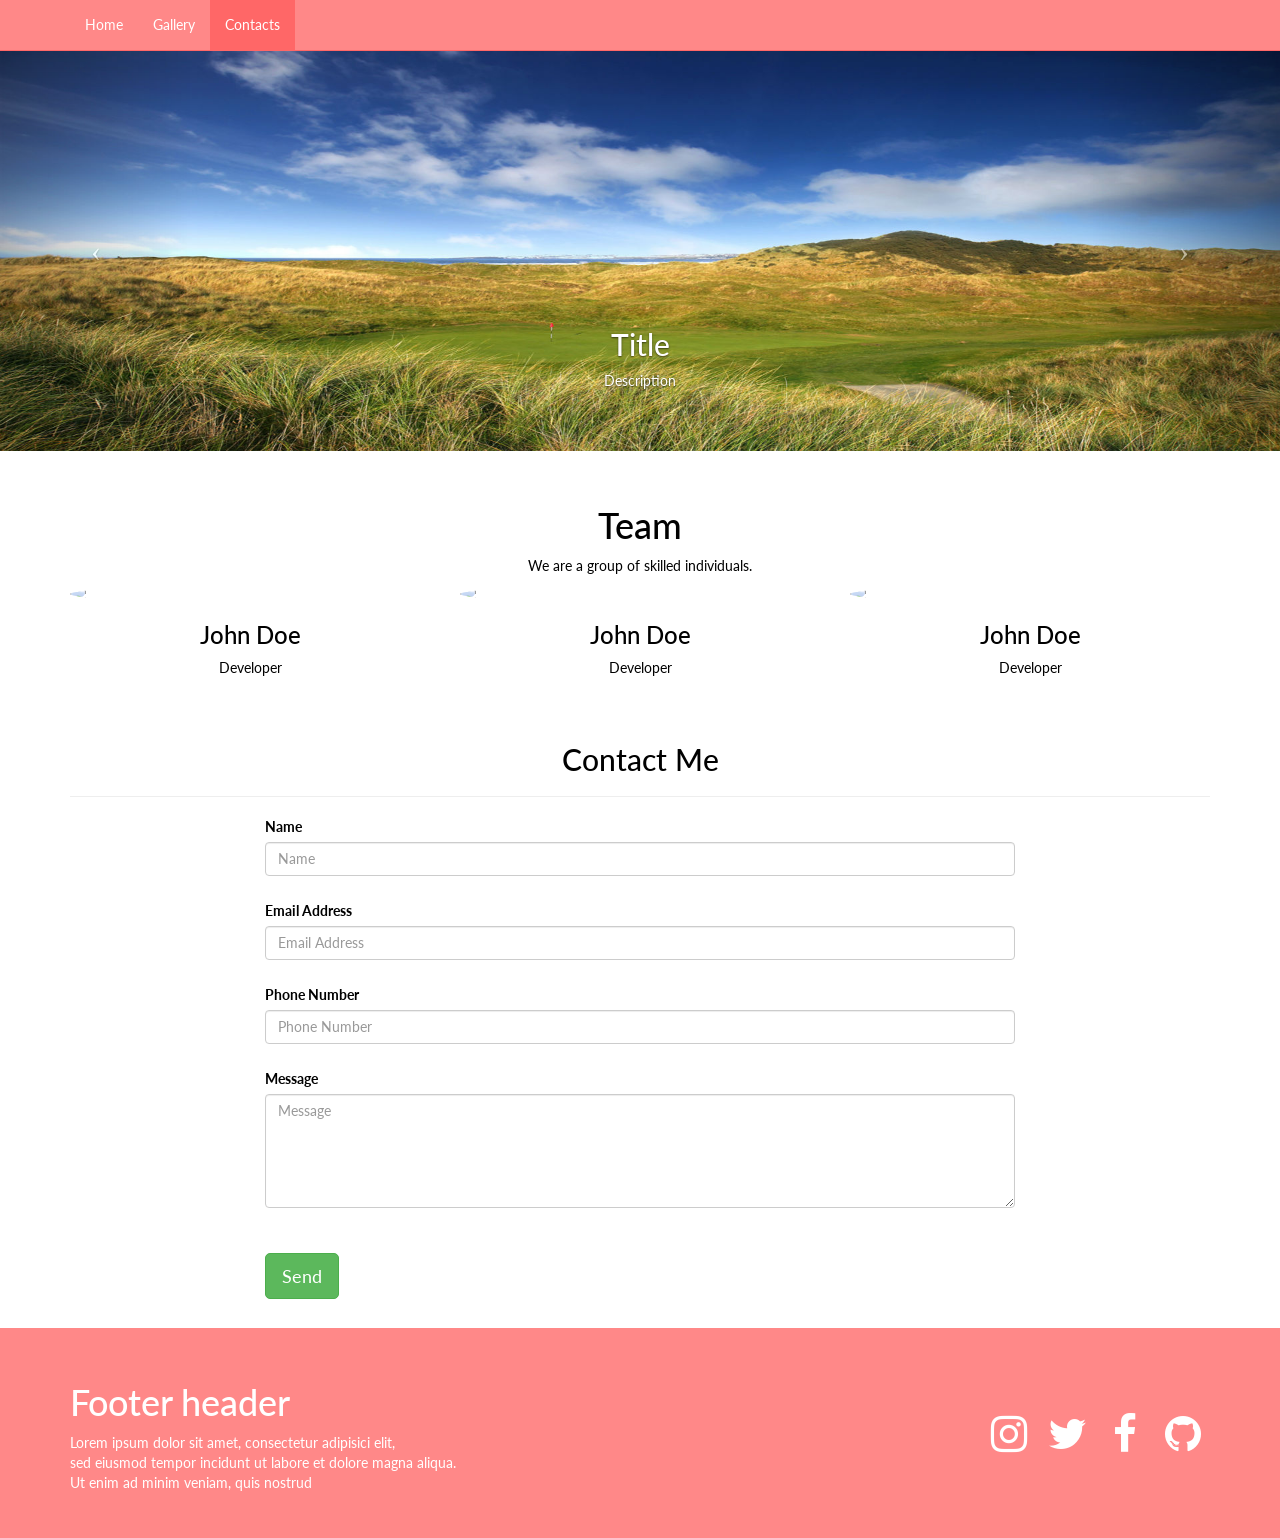
==== commit c40cc8a4: "Changes" ====
--- a/contacts.html
+++ b/contacts.html
@@ -178,4 +178,4 @@
     </footer>
   
 
-</body></html>
+</body></html>
